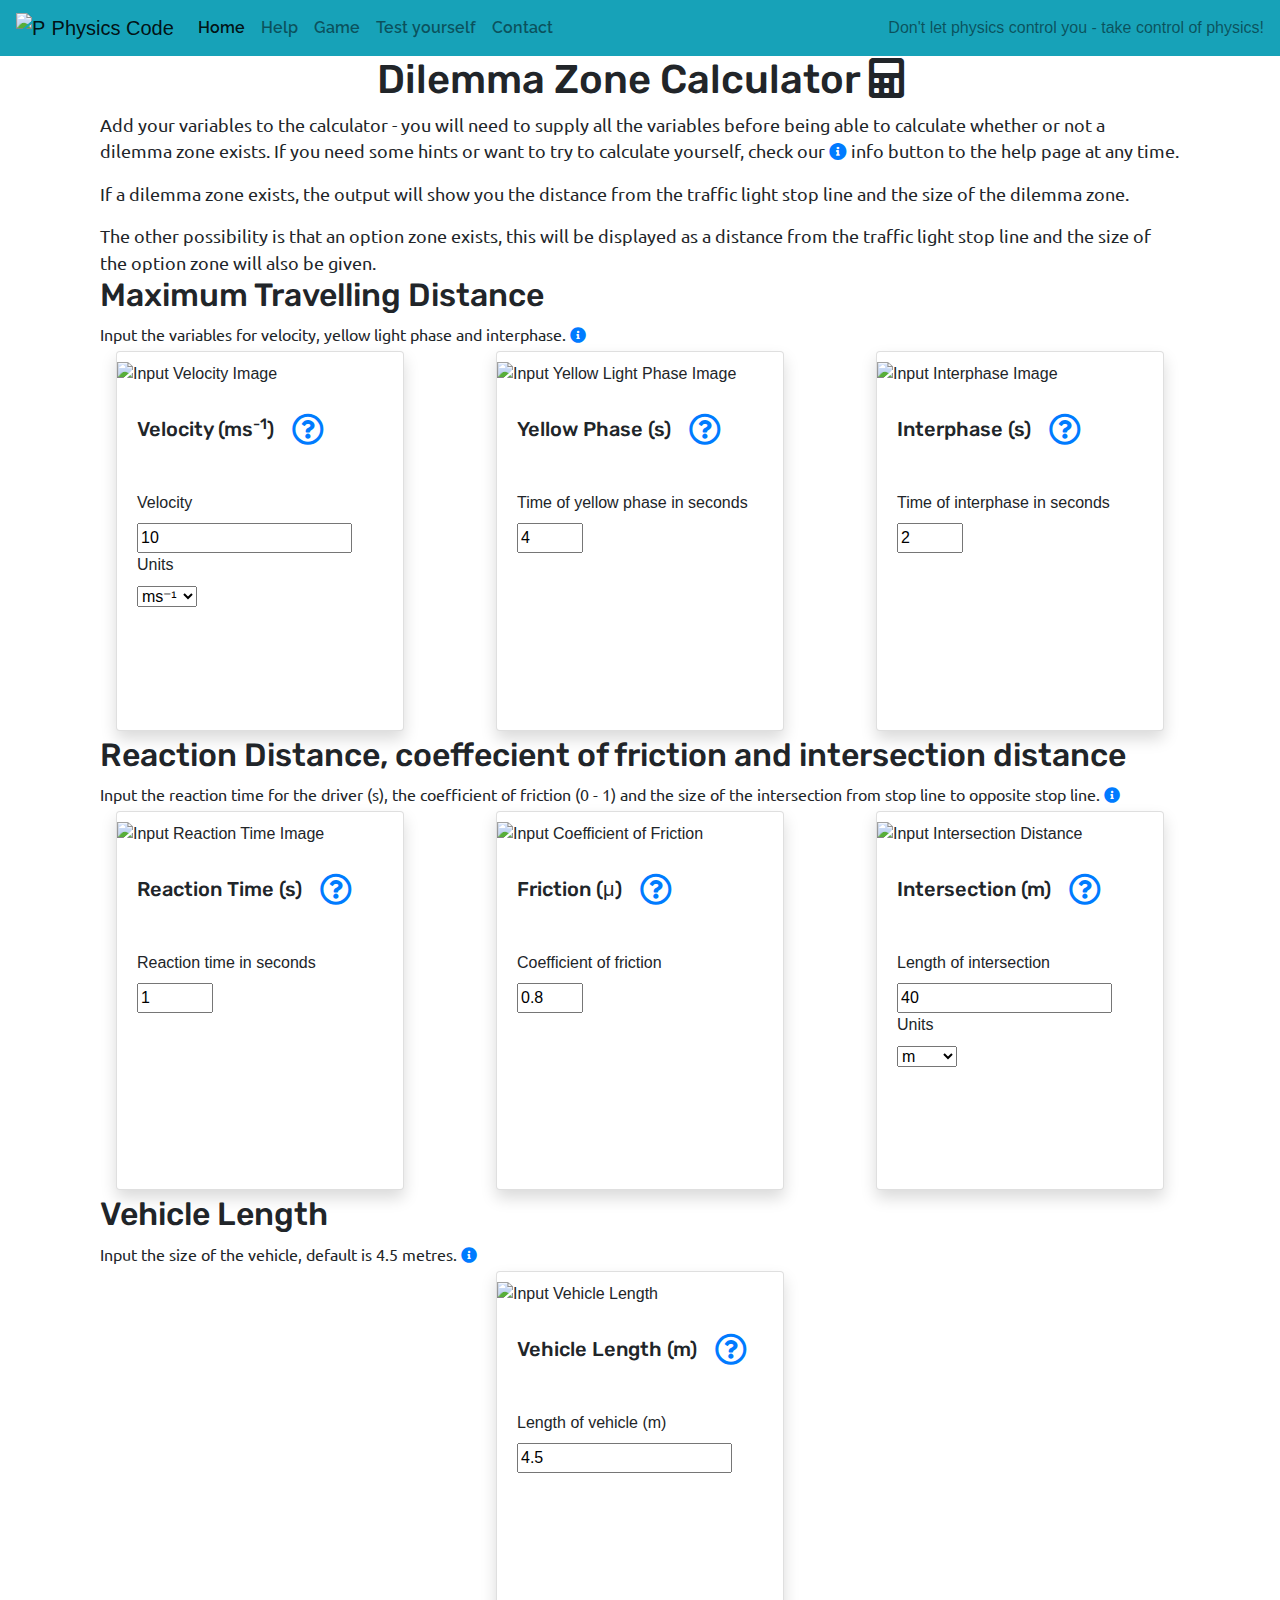
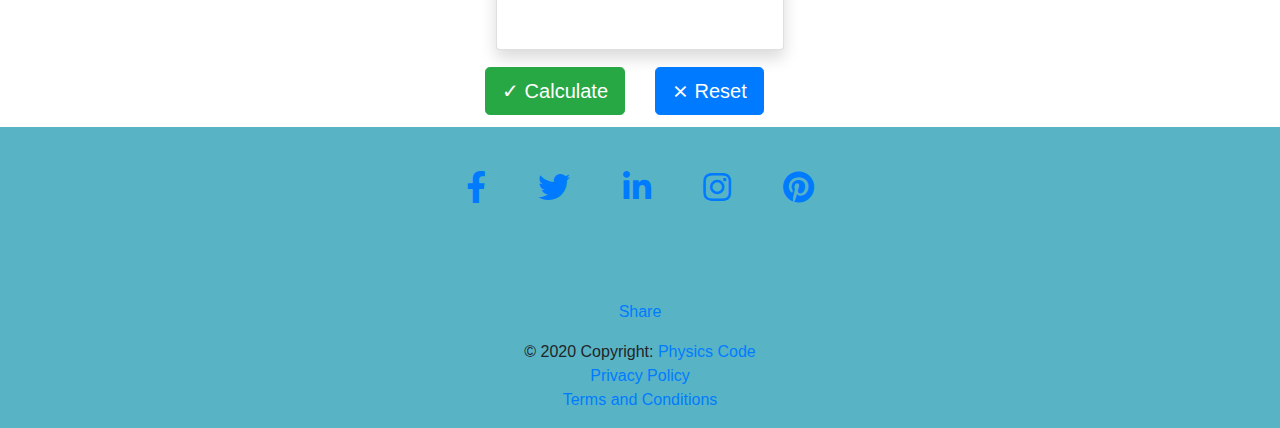
==== index.html @ f2664f68 "Add unicode to buttons that displays on Android devices" ====
<!DOCTYPE html>
<html lang="en">

<head>
  <meta charset="UTF-8">
  <meta name="viewport" content="width=device-width, initial-scale=1.0">
  <!--Bootstrap CDN-->
  <link rel="stylesheet" href="https://stackpath.bootstrapcdn.com/bootstrap/4.5.2/css/bootstrap.min.css" />
  <!--Fontawesome CDN-->
  <link rel="stylesheet" href="https://use.fontawesome.com/releases/v5.14.0/css/all.css" />
  <!--Hover.css CDN-->
  <link rel="stylesheet" href="https://cdnjs.cloudflare.com/ajax/libs/hover.css/2.3.1/css/hover-min.css" />
  <!--Favicon-->
  <link rel="icon" href="favicon.ico" type="image/x-icon" />
  <!--Link to custom style sheet-->
  <link rel="stylesheet" href="assets/css/style.css" type="text/css" />

  <title>Physics Code</title>
<meta property="og:url"           content="https://pauld0051.github.io/physcis-code/index.html" />
<meta property="og:type"          content="website" />
<meta property="og:title"         content="Physics Code" />
<meta property="og:description"   content="A free web resource for Physics students." />
<meta property="og:image"         content="https://pauld0051.github.io/physcis-code/assets/images/logo-main.png" />
</head>

<body>
  <header>
    <!-- Logo and text in Navbar-->
    <nav class="navbar navbar-expand-lg navbar-light bg-info no-gutters">
      <a class="navbar-brand" href="index.html">
        <img src="assets/images/logo-main.png" width="30" height="30" class="d-inline-block align-top" alt="Physics Code Logo" loading="lazy">
        Physics Code
      </a>
      <button 
      class="navbar-toggler" 
      type="button" data-toggle="collapse" 
      data-target="#navbarNav" 
      aria-controls="navbarNav" 
      aria-expanded="false" 
      aria-label="Toggle navigation">
        <span class="navbar-toggler-icon"></span>
      </button>
      <div class="collapse navbar-collapse" id="navbarNav">
        <ul class="navbar-nav mr-auto">
          <li class="nav-item active">
            <a class="nav-link nav-text" href="index.html">Home <span class="sr-only">(current)</span></a>
          </li>
           <li class="nav-item">
            <a class="nav-link nav-text" href="help.html">Help <span class="sr-only">(current)</span></a>
          </li>
          <li class="nav-item">
            <a class="nav-link nav-text" href="game.html">Game</a>
          </li>
           <li class="nav-item">
            <a class="nav-link nav-text" href="test_yourself.html">Test yourself</a>
          </li>
          <li class="nav-item">
            <a class="nav-link nav-text" href="contact.html">Contact</a>
          </li>
        </ul>
        <span class="navbar-text">
          Don't let physics control you - take control of physics!
        </span>
      </div>
    </nav>
  </header>
  <section class="container">
      <div class="row">
      <div class="col-12  title-div">
      <div class="container heading-background heading-padding heading-margin-top">
      <h1>Dilemma Zone Calculator <i class="fas fa-calculator"></i></h1>
      <p class="head-text">Add your variables to the calculator - you will need to supply all the variables before being able to
        calculate whether or not a dilemma zone exists. If you need some hints or want to try to calculate yourself, check our <a href="help.html" target="_blank" class="info-icon"> <i class="fas fa-info-circle"></i></a> info button to the help page at any time.</p>
      <p class="head-text">If a dilemma zone exists, the output will show you the distance from the traffic light stop line and
        the size of the dilemma zone.</p>
      <p class="head-text my-0">The other possibility is that an option zone exists, this will be displayed as a distance from
        the traffic light stop line and the size of the option zone will also be given.</p>
      </div>
      </div>
      </div>
      
    
  </section>
  <!--Cards for variable inputs-->
  <section class="container">

    <form name="dzCalculator" id="dzCalculator" onsubmit="openModal()">
      <div class="row">
        <div class="col-12 title-div">
         <div class="container heading-background heading-padding heading-margin">
         <h2>Maximum Travelling Distance</h2>
          <p class="card-text">
            Input the variables for velocity, yellow light phase and interphase. <a href="help.html" target="_blank"  class="info-icon"> <i class="fas fa-info-circle"></i></a>
          </p>
         </div>
          </div>
        </div>
      <div class="row">
        <!-- Velocity Card-->
        <div class="col-lg-4 content-div">
          <div class="card shadow">
            <img class="card-img-top img-fluid" src="assets/images/card-images/velocity.png" alt="Input Velocity Image">
            <div class="card-body">
              <h5 class="card-title">Velocity (ms<sup>-1</sup>) 
              <a 
              tabindex="0" 
              class="btn btn-link" 
              role="button" 
              data-toggle="popover" 
              data-trigger="focus" 
              title="Initial Velocity (ms<sup>-1</sup>, kmh<sup>-1</sup> or mph)"
              data-content="Enter the initial velocity the vehicle is travelling. Don't forget to check the units!">
                  <i class="far fa-question-circle fa-2x"></i>
                </a></h5>
              <br>
              <label for="initialVelocity">Velocity</label><br>
              <input 
              type="number" 
              name="inputVelocity" 
              onkeypress="return isNumberKey(event)" 
              id="initialVelocity" 
              class="reset_form" 
              value="10" 
              step="0.01" 
              required><br>
              <label for="units">Units</label><br>
              <select name="units" id="units" style="width:60px;">
                <option value="kmh">kmh&#x207b;&sup1;</option>
                <option value="ms" selected>ms&#x207b;&sup1;</option>
                <option value="mph">mph</option>
              </select>
            </div>
          </div>
        </div>

        <!-- Yellow light phase card-->
        <div class="col-lg-4 content-div">
          <div class="card shadow">
            <img class="card-img-top img-fluid" src="assets/images/card-images/yellow.png" alt="Input Yellow Light Phase Image">
            <div class="card-body">
              <h5 class="card-title">Yellow Phase (s) 
              <a 
              tabindex="0" 
              class="btn btn-link" 
              role="button" 
              data-toggle="popover" 
              data-trigger="focus" 
              title="Yellow Light Phase (s)"
              data-content="Enter the total time the traffic light remains yellow. The unit is seconds.">
                  <i class="far fa-question-circle fa-2x"></i>
                </a></h5>
              <br>
              <label for="yellowPhase">Time of yellow phase in seconds</label><br>
              <input 
              type="number" 
              name="inputYellowPhase" 
              onkeypress="return isNumberKey(event)" 
              id="yellowPhase" 
              class="reset_form" 
              value="4" 
              step="0.01" 
              min="1" 
              max="8" 
              required><br>
            </div>
          </div>
        </div>

        <!-- Interphase card-->
        <div class="col-lg-4 content-div">
          <div class="card shadow">
            <img class="card-img-top img-fluid" src="assets/images/card-images/red.png" alt="Input Interphase Image">
            <div class="card-body">
              <h5 class="card-title">Interphase (s) 
              <a 
              tabindex="0" 
              class="btn btn-link" 
              role="button" 
              data-toggle="popover" 
              data-trigger="focus" 
              title="Interphase (s)" 
              data-content="Enter the total time between end of the right of way phase and the start of the right of way for the next phase.
              The unit is seconds.
              Typically this will be 2 to 3 seconds.">
                  <i class="far fa-question-circle fa-2x"></i>
                </a></h5>
              <br>
              <label for="interPhase">Time of interphase in seconds</label><br>
              <input 
              type="number" 
              name="inputInterPhase" 
              onkeypress="return isNumberKey(event)" 
              id="interPhase" 
              class="reset_form" 
              value="2" 
              step="0.01" 
              min="1" 
              max="4" 
              required><br>
            </div>
          </div>
        </div>
      </div>

      <!-- Second Row of Cards-->
      <div class="row">
        <div class="col-12 title-div">
        <div class="container heading-background heading-padding heading-margin">
          <h2>Reaction Distance, coeffecient of friction and intersection distance</h2>
          <p class="card-text">
            Input the reaction time for the driver (s), the coefficient of friction (0 - 1) and the size of the intersection from stop line to opposite stop line. <a href="help.html" target="_blank"  class="info-icon"> <i class="fas fa-info-circle"></i></a>
          </p>
        </div>
        </div>
      </div>
      <div class="row">
        <!-- Reaction Time Card-->
        <div class="col-lg-4 content-div">
          <div class="card shadow">
            <img class="card-img-top img-fluid" src="assets/images/card-images/stopwatch.png" alt="Input Reaction Time Image">
            <div class="card-body">
              <h5 class="card-title">Reaction Time (s) 
             <a 
             tabindex="0" 
             class="btn btn-link" 
             role="button" 
             data-toggle="popover" 
             data-trigger="focus" 
             title="Reaction Time (s)" 
             data-content="Enter the time it takes for a driver to react.
             Reaction times vary with age, distractions, alcohol or drug usage etc.
             The unit is seconds. Try our Reaction Time game <a href='game.html' target='_blank'>here</a> to give an estimate of reaction times.">
            <i class="far fa-question-circle fa-2x"></i>
            </a></h5>
              <br>
              <label for="reactionTime">Reaction time in seconds</label><br>
              <input 
              type="number" 
              name="inputReactionTime" 
              onkeypress="return isNumberKey(event)" 
              id="reactionTime" 
              class="reset_form" 
              value="1" 
              step="0.001" 
              min="0" 
              max="3" 
              required><br>
              </div>
          </div>
        </div>
        <!-- Coefficient of friction Card-->
        <div class="col-lg-4 content-div">
          <div class="card shadow">
            <img class="card-img-top img-fluid" src="assets/images/card-images/friction.png" alt="Input Coefficient of Friction">
            <div class="card-body">
              <h5 class="card-title">Friction (μ) 
              <a 
              tabindex="0" 
              class="btn btn-link" 
              role="button" 
              data-toggle="popover" 
              data-trigger="focus" 
              title="Coefficient of Friction (μ)"
              data-content="Enter the coefficient of friction. This is a number between 0 (the lowest possible) and 1 (total friction) with a maximum of 2 decimal places.">
                  <i class="far fa-question-circle fa-2x"></i>
                </a></h5>
              <br>
              <label for="friction">Coefficient of friction</label><br>
              <input 
              type="number" 
              onkeypress="return isNumberKey(event)" 
              id="friction" 
              class="reset_form" 
              value="0.8" 
              step="0.01" 
              min="0" 
              max="1" 
              required><br>

            </div>
          </div>
        </div>

        <!-- intersection Distance Card-->
        <div class="col-lg-4 content-div">
          <div class="card shadow">
            <img class="card-img-top img-fluid" src="assets/images/card-images/intersection.png" alt="Input Intersection Distance">
            <div class="card-body">
              <h5 class="card-title">Intersection (m) 
              <a 
              tabindex="0" 
              class="btn btn-link" 
              role="button" 
              data-toggle="popover" 
              data-trigger="focus" 
              title="Intersection Distance (m, yd)" 
              data-content="Enter the total distance in metres or yards between the approaching stop line and the stop line on the opposite road.
              Don't forget to select the unit you're using.">
                  <i class="far fa-question-circle fa-2x"></i>
                </a></h5>
              <br>
              <label for="intersectionDistance">Length of intersection</label><br>
              <input 
              type="number" 
              onkeypress="return isNumberKey(event)" 
              id="intersectionDistance" 
              class="reset_form" 
              value="40" 
              step="0.01" 
              required><br>
              <label for="length-units">Units</label><br>
              <select name="units" id="length-units" style="width:60px;">
                <option value="yd">yd</option>
                <option value="m" selected>m</option>
              </select>
            </div>
          </div>
        </div>
      </div>
      <!-- Third Row of Cards (vehicle length only)-->

      <div class="row">
        <div class="col-12 title-div">
        <div class="container heading-background heading-padding heading-margin">
          <h2>Vehicle Length</h2>
          <p class="card-text">
            Input the size of the vehicle, default is 4.5 metres. <a href="help.html" target="_blank"  class="info-icon"> <i class="fas fa-info-circle"></i></a>
          </p>
        </div>
        </div>
      </div>
      <div class="row">
        <div class="col-lg-4 content-div">
        </div>
        <!-- Vehicle Length Card-->
        <div class="col-lg-4 content-div">
          <div class="card shadow">
            <img class="card-img-top img-fluid" src="assets/images/card-images/length.png" alt="Input Vehicle Length">
            <div class="card-body">
              <h5 class="card-title">Vehicle Length (m) 
              <a 
              tabindex="0" 
              class="btn btn-link" 
              role="button" 
              data-toggle="popover" 
              data-trigger="focus" 
              title="Vehicle Length (m)"
              data-content="Enter the total length of the vehicle in metres. The default is the average of 4.5 metres.">
                  <i class="far fa-question-circle fa-2x"></i>
                </a></h5>
              <br>
              <label for="length">Length of vehicle (m)</label><br>
              <input 
              type="number" 
              onkeypress="return isNumberKey(event)" 
              id="length" 
              class="reset_form" 
              value="4.5" 
              step="0.01" 
              required><br>

            </div>
          </div>
        </div>
        <div class="col-lg-4 content-div">
        </div>
      </div>

      <div class="row">
        <div class="col-6 text-right title-div">
          <input 
          type="submit" 
          class="btn btn-success btn-green form--button btn-lg btn--padding btn-rounded" 
          onclick="validateForm();convert();convertDistance();dilemmaZone()" 
          value="&#x2713; Calculate" />
        </div>
        <div class="col-6 text-left title-div">
          <input 
          type="reset" 
          class="btn btn-primary btn-blue form--button btn-lg btn--padding btn-rounded" 
          id="formReset" 
          value="&#x2a2f; Reset" />
        </div>
      </div>
    </form>

    <!-- Modal -->
    <div class="modal fade" id="dilemma_zone_output" tabindex="-1" aria-hidden="true">
      <div class="modal-dialog">
        <div class="modal-content">
          <div class="modal-header">
            <h5 class="modal-title" id="zone_header"></h5><span id="dilemmaZoneIcon" class="icon_hide_dilemmazone dz-icon"><i class="fas fa-exclamation-triangle"></i></span>
            <span id="optionZoneIcon" class="icon_hide_optionzone oz-icon"><i class="far fa-check-square"></i></span>
            <button type="button" class="close" data-dismiss="modal" aria-label="Close">
              <span aria-hidden="true">&times;</span>
            </button>
          </div>
          <div class="modal-body">
            <p>The distance the vehicle travels throughout the yellow and interphase duration : <br>
              <strong><span id="phaseDistance"></span></strong>
            </p>
            <p>The distance the vehicle travels throughout the duration of the reaction time : <br>
              <strong><span id="reactionDistance"></span></strong>
            </p>
            <p>The total distance from the stop-line required for the vehicle coming to a complete halt : <br>
              <strong><span id="stoppingDistance"></span></strong>
            </p>
            <p>The Maximum Distance the vehicle is from stopline : <br>
              <strong><span id="maxDistance"></span></strong>
            </p>
            <p>Numbers that are negative indicate a dilemma zone. Positive numbers indicate an option zone : <br>
              <strong><span id="total"></span></strong>
            </p>
            <p>Zone : <br>
              <strong><span>A </span><span id="zone"></span></strong>
            </p>
            <p>Velocity (ms<sup>-1</sup>) : <br>
              <strong><span id="conversion"></span></strong>
            </p>
            <p>Intersection distance (m) : <br>
              <strong><span id="conversion-dist"></span></strong>
            </p>
          </div>
          <div class="modal-footer">
            <button type="button" class="btn btn-secondary" data-dismiss="modal">Close</button>
          </div>
        </div>
      </div>
    </div>

  </section>

  <!-- Footer -->
  <footer class="page-footer font-small darken-3">

    <!-- Footer Elements -->
    <div class="container">

      <!-- Grid row-->
      <div class="row">

        <!-- Grid column -->
        <div class="col-md-12 py-5">
          <div class="mb-5 text-center">

            <!-- Facebook -->
            <a class="fb-icon" href="https://www.facebook.com" target="_blank">
              <i class="fab fa-facebook-f fa-lg mr-md-5 mr-3 fa-2x"></i>
            </a>
            <!-- Twitter -->
            <a class="tw-icon" href="https://www.twitter.com" target="_blank">
              <i class="fab fa-twitter fa-lg mr-md-5 mr-3 fa-2x"></i>
            </a>
            <!--Linkedin -->
            <a class="li-icon" href="https://www.linkedin.com" target="_blank">
              <i class="fab fa-linkedin-in fa-lg mr-md-5 mr-3 fa-2x"></i>
            </a>
            <!--Instagram-->
            <a class="ins-icon" href="https://www.instagram.com" target="_blank">
              <i class="fab fa-instagram fa-lg mr-md-5 mr-3 fa-2x"></i>
            </a>
            <!--Pinterest-->
            <a class="pin-icon" href="https://www.pinterest.com" target="_blank">
              <i class="fab fa-pinterest fa-lg fa-2x"></i>
            </a>
          </div>
        </div>
        <!-- Grid column -->

      </div>
      <!-- Grid row-->

    </div>
    <!-- Footer Elements -->

    <!-- Copyrightand Facebook Share -->
    <div class="container text-center">
    <div 
        class="fb-share-button" 
        data-href="https://pauld0051.github.io/physcis-code/index.html" 
        data-layout="button" 
        data-size="large">
        <a 
        target="_blank" 
        href="https://www.facebook.com/sharer/sharer.php?u=https%3A%2F%2Fpauld0051.github.io%2Fphyscis-code%2Fgame.html&amp;src=sdkpreparse" 
        class="fb-xfbml-parse-ignore">
        Share</a></div>
    </div>
    <div class="footer-copyright text-center py-3">© 2020 Copyright:
      <a href="index.html">Physics Code</a><br>
      <a href="privacy.html" target="_blank">Privacy Policy</a><br>
      <a href="terms.html" target="_blank">Terms and Conditions</a>
    </div>
    <!-- Copyright -->

  </footer>
  <!-- Footer -->


  <script src="https://code.jquery.com/jquery-3.5.1.slim.min.js"></script>
  <script src="https://cdn.jsdelivr.net/npm/popper.js@1.16.1/dist/umd/popper.min.js"></script>
  <script src="https://stackpath.bootstrapcdn.com/bootstrap/4.5.2/js/bootstrap.min.js"></script>
  <script src="assets/scripts/calculator.js"></script>
  <div id="fb-root"></div>
  <script src="https://connect.facebook.net/en_GB/sdk.js#xfbml=1&version=v8.0&appId=335490644461179&autoLogAppEvents=1" nonce="6zMt4Xa9"></script>
  <script src="assets/scripts/dependencies.js"></script>

</body>

</html>
---- assets/css/style.css ----
@import url('https://fonts.googleapis.com/css2?family=Rubik:wght@300;400;500;700;900&display=swap&family=Raleway:wght@500&display=swap&family=Ubuntu&display=swap');

/* Page styles - universal */

h1 {
    text-align: center;
}

h1, h2, h3, h4, h5, h6 {
    font-family: "Rubik", sans-serif;
  }

p {
    font-family: "Ubuntu", sans-serif;
}

.div1 {
    background-color: #e6d8ad;
}

.div2 {
    background-color: #add8e6;
}

.div3 {
    background-color: #6699cc;
}

/* navbar */
.nav-text {
    font-family: "Raleway", sans-serif;
    font-weight: 600;
}

/* sections */
.head-text {
    font-size: 1.1rem;
}

.btn--padding {
    margin-top: 12px;
    margin-bottom: 12px;
}

/* Images displayed in cards on the home [calculator] page */
.card-img-top {
  max-height: 150px;
  max-width: 100%;
  object-fit: contain;
  margin: auto;
  padding-top: 10px;
}

.card {
  margin: 0 auto;
  float: none;
  margin-top: 5px; 
  margin-bottom: 5px; 
  width: 18rem;
  height: 23.7rem;
}

/* separates the bottom of the card section from the button section */
.card-padding {
    padding-bottom: 15px;
}

.heading-center {
    text-align: center;
}

/* remove spinners from number inputs https://www.codexworld.com/how-to/remove-arrows-spinner-from-number-input-css/ */
input[type=number]::-webkit-inner-spin-button, 
input[type=number]::-webkit-outer-spin-button { 
    -webkit-appearance: none; 
    margin: 0; 
}

input[type=number] {
    -moz-appearance:textfield;
}

/* modal for calculation */
.icon_hide_dilemmazone {
    display: none;
}

.icon_hide_optionzone {
    display: none;
}

/* when icons are displayed in the modal */
.dz-icon {
    color: #FF0000;
    font-size: 22px;
    margin-left: auto;
}

.oz-icon {
    color: #0000ff;
    font-size: 22px;
    margin-left: auto;
}

/* Help Page */
/* Set card heights */
#card-help-velocity, 
#card-help-yellow,
#card-help-red,
#card-help-reaction-time,
#card-help-friction,
#card-help-intersection,
#card-help-length,
#card-help-final {
   height: 96.3%;
}

#card-help-text-velocity, 
#card-help-text-yellow,
#card-help-text-red,
#card-help-text-reaction-time,
#card-help-text-friction,
#card-help-text-intersection,
#card-help-text-length,
#card-help-text-final {
    height: auto;
    width: auto;
}

/* Reaction Time Game */
.icon_hide_greenLight {
    display: none;
}

.icon_hide_redLight {
    display: none;
}

.red_light_icon {
    color: #ee2400;
}

.green_light_icon {
    color: #32CD32;
}

.btn_hide_start {
    display: none;
}

.btn_hide_brakes {
    display: none;
}

.fa-stopwatch {
    color: pink;
}

.reaction_time_text {
    font-size: 1.8rem;
    color: #0000ff;
    text-align: center;
    border: 5px solid #FFFF00;
}

.best_score_text {
    font-size: 1.4rem;
    color: #36454f;
    text-align: center;
}

/* Hide heading text "start" or "brake" */
.ready_to_brake {
    display: none;
}

.remove_start {
    display: none;
}

.fb--button {
    background-color: #3b5998 !important;
    color: #fff !important;
}

/* Test Yourself Page */
#map_one,
#map_two,
#map_three,
#map_four, 
#map_five {
     height: 400px;  
     width: 100%;  
}

#card-map-1,
#card-map-2,
#card-map-3,
#card-map-4,
#card-map-5 {
    height: 90px;
    width: auto;
}

#card-map-large-1,
#card-map-large-2,
#card-map-large-3,
#card-map-large-4,
#card-map-large-5 {
    height: auto;
    width: auto;
}

/* -- REMOVE THIS CODE --*/
/* Instructions Page */
.icon-center {
    text-align: center;
    padding-top: 3rem;
}

.help-images {
    padding: 3%;
    margin-left: auto;
    margin-right: auto;
    display: block;
    border: 5px solid #17a2b8;
}
/* -- REMOVE FROM ABOVE THIS LINE -- */


/* footer */
/* footer background color */
.page-footer {
    background-color: #58B4C4;
}

/* icons fb = Facebook, tw = Twitter, li = LinkedIn, ins = Instagram, pin = Pintrest */

[class$="-icon"]:hover {
    text-decoration: none;
}
 
.fb-icon,
.tw-icon,
.li-icon,
.ins-icon,
.pin-icon,
.info-icon,
.map-icon {
    outline: none;  
}
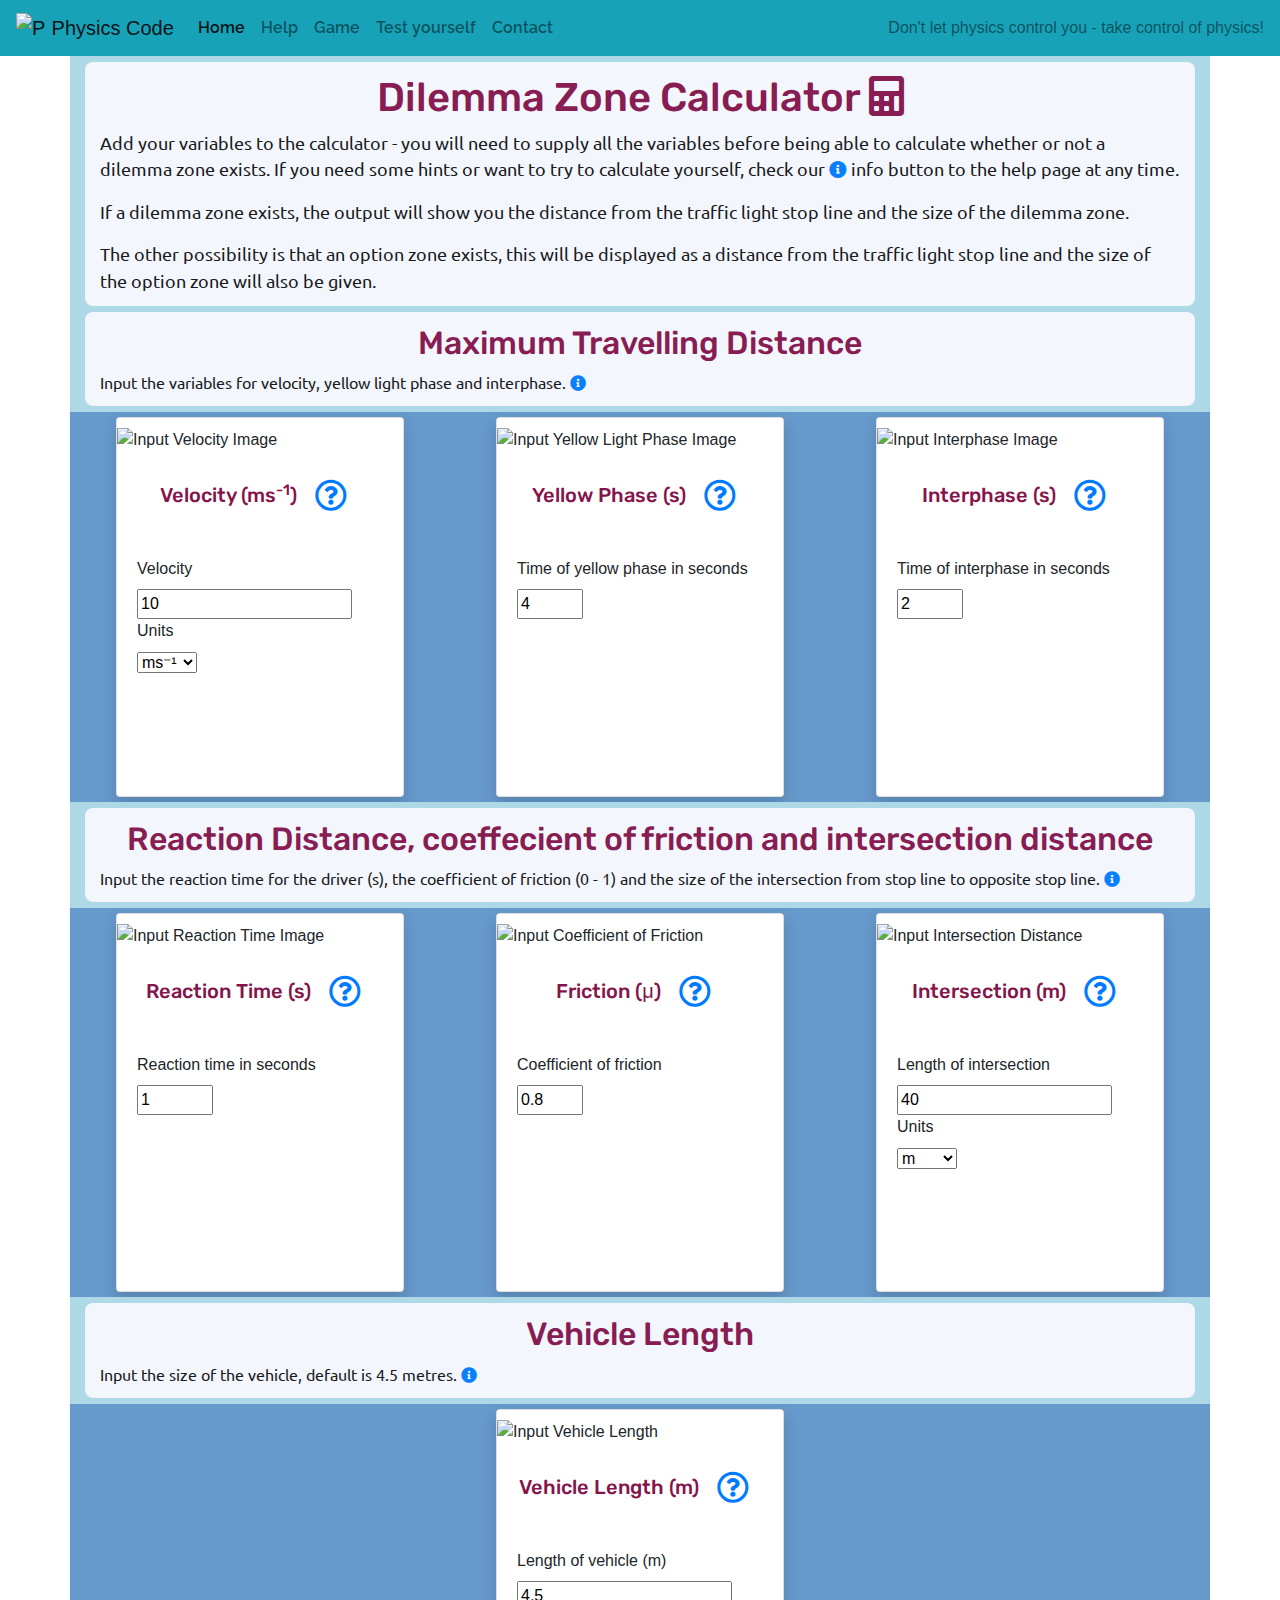
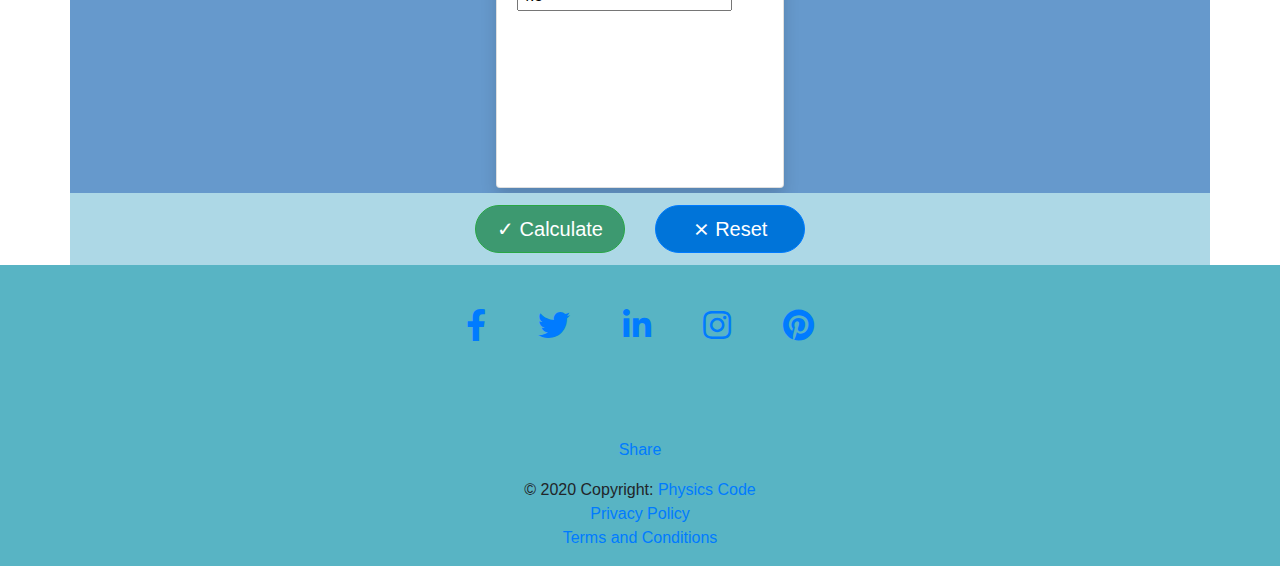
==== commit ecc0a8e7: "Add checkboxes and input number value for user to answer zone type in test_yourself.html" ====
--- a/index.html
+++ b/index.html
@@ -8,19 +8,16 @@
   <link rel="stylesheet" href="https://stackpath.bootstrapcdn.com/bootstrap/4.5.2/css/bootstrap.min.css" />
   <!--Fontawesome CDN-->
   <link rel="stylesheet" href="https://use.fontawesome.com/releases/v5.14.0/css/all.css" />
-  <!--Hover.css CDN-->
-  <link rel="stylesheet" href="https://cdnjs.cloudflare.com/ajax/libs/hover.css/2.3.1/css/hover-min.css" />
   <!--Favicon-->
   <link rel="icon" href="favicon.ico" type="image/x-icon" />
   <!--Link to custom style sheet-->
   <link rel="stylesheet" href="assets/css/style.css" type="text/css" />
-
-  <title>Physics Code</title>
-<meta property="og:url"           content="https://pauld0051.github.io/physcis-code/index.html" />
-<meta property="og:type"          content="website" />
-<meta property="og:title"         content="Physics Code" />
-<meta property="og:description"   content="A free web resource for Physics students." />
-<meta property="og:image"         content="https://pauld0051.github.io/physcis-code/assets/images/logo-main.png" />
+  <title>Physics Code - Home</title>
+  <meta property="og:url" content="https://pauld0051.github.io/physcis-code/index.html" />
+  <meta property="og:type" content="website" />
+  <meta property="og:title" content="Physics Code" />
+  <meta property="og:description" content="A free web resource for Physics students." />
+  <meta property="og:image" content="https://pauld0051.github.io/physcis-code/assets/images/logo-main.png" />
 </head>
 
 <body>
@@ -31,13 +28,7 @@
         <img src="assets/images/logo-main.png" width="30" height="30" class="d-inline-block align-top" alt="Physics Code Logo" loading="lazy">
         Physics Code
       </a>
-      <button 
-      class="navbar-toggler" 
-      type="button" data-toggle="collapse" 
-      data-target="#navbarNav" 
-      aria-controls="navbarNav" 
-      aria-expanded="false" 
-      aria-label="Toggle navigation">
+      <button class="navbar-toggler" type="button" data-toggle="collapse" data-target="#navbarNav" aria-controls="navbarNav" aria-expanded="false" aria-label="Toggle navigation">
         <span class="navbar-toggler-icon"></span>
       </button>
       <div class="collapse navbar-collapse" id="navbarNav">
@@ -45,13 +36,13 @@
           <li class="nav-item active">
             <a class="nav-link nav-text" href="index.html">Home <span class="sr-only">(current)</span></a>
           </li>
-           <li class="nav-item">
+          <li class="nav-item">
             <a class="nav-link nav-text" href="help.html">Help <span class="sr-only">(current)</span></a>
           </li>
           <li class="nav-item">
             <a class="nav-link nav-text" href="game.html">Game</a>
           </li>
-           <li class="nav-item">
+          <li class="nav-item">
             <a class="nav-link nav-text" href="test_yourself.html">Test yourself</a>
           </li>
           <li class="nav-item">
@@ -65,21 +56,22 @@
     </nav>
   </header>
   <section class="container">
-      <div class="row">
+    <div class="row">
       <div class="col-12  title-div">
-      <div class="container heading-background heading-padding heading-margin-top">
-      <h1>Dilemma Zone Calculator <i class="fas fa-calculator"></i></h1>
-      <p class="head-text">Add your variables to the calculator - you will need to supply all the variables before being able to
-        calculate whether or not a dilemma zone exists. If you need some hints or want to try to calculate yourself, check our <a href="help.html" target="_blank" class="info-icon"> <i class="fas fa-info-circle"></i></a> info button to the help page at any time.</p>
-      <p class="head-text">If a dilemma zone exists, the output will show you the distance from the traffic light stop line and
-        the size of the dilemma zone.</p>
-      <p class="head-text my-0">The other possibility is that an option zone exists, this will be displayed as a distance from
-        the traffic light stop line and the size of the option zone will also be given.</p>
-      </div>
-      </div>
-      </div>
-      
-    
+        <div class="container heading-background heading-padding heading-margin-top">
+          <h1>Dilemma Zone Calculator <i class="fas fa-calculator"></i></h1>
+          <p class="head-text">Add your variables to the calculator - you will need to supply all the variables before being able to
+            calculate whether or not a dilemma zone exists. If you need some hints or want to try to calculate yourself, check our <a href="help.html" target="_blank" class="info-icon"> <i class="fas fa-info-circle"></i></a> info button to the help
+            page at any time.</p>
+          <p class="head-text">If a dilemma zone exists, the output will show you the distance from the traffic light stop line and
+            the size of the dilemma zone.</p>
+          <p class="head-text my-0">The other possibility is that an option zone exists, this will be displayed as a distance from
+            the traffic light stop line and the size of the option zone will also be given.</p>
+        </div>
+      </div>
+    </div>
+
+
   </section>
   <!--Cards for variable inputs-->
   <section class="container">
@@ -87,42 +79,28 @@
     <form name="dzCalculator" id="dzCalculator" onsubmit="openModal()">
       <div class="row">
         <div class="col-12 title-div">
-         <div class="container heading-background heading-padding heading-margin">
-         <h2>Maximum Travelling Distance</h2>
-          <p class="card-text">
-            Input the variables for velocity, yellow light phase and interphase. <a href="help.html" target="_blank"  class="info-icon"> <i class="fas fa-info-circle"></i></a>
-          </p>
-         </div>
-          </div>
-        </div>
+          <div class="container heading-background heading-padding heading-margin">
+            <h2>Maximum Travelling Distance</h2>
+            <p class="card-text">
+              Input the variables for velocity, yellow light phase and interphase. <a href="help.html" target="_blank" class="info-icon"> <i class="fas fa-info-circle"></i></a>
+            </p>
+          </div>
+        </div>
+      </div>
       <div class="row">
         <!-- Velocity Card-->
         <div class="col-lg-4 content-div">
           <div class="card shadow">
             <img class="card-img-top img-fluid" src="assets/images/card-images/velocity.png" alt="Input Velocity Image">
             <div class="card-body">
-              <h5 class="card-title">Velocity (ms<sup>-1</sup>) 
-              <a 
-              tabindex="0" 
-              class="btn btn-link" 
-              role="button" 
-              data-toggle="popover" 
-              data-trigger="focus" 
-              title="Initial Velocity (ms<sup>-1</sup>, kmh<sup>-1</sup> or mph)"
-              data-content="Enter the initial velocity the vehicle is travelling. Don't forget to check the units!">
+              <h5 class="card-title">Velocity (ms<sup>-1</sup>)
+                <a tabindex="0" class="btn btn-link" role="button" data-toggle="popover" data-trigger="focus" title="Initial Velocity (ms<sup>-1</sup>, kmh<sup>-1</sup> or mph)"
+                  data-content="Enter the initial velocity the vehicle is travelling. Don't forget to check the units!">
                   <i class="far fa-question-circle fa-2x"></i>
                 </a></h5>
               <br>
               <label for="initialVelocity">Velocity</label><br>
-              <input 
-              type="number" 
-              name="inputVelocity" 
-              onkeypress="return isNumberKey(event)" 
-              id="initialVelocity" 
-              class="reset_form" 
-              value="10" 
-              step="0.01" 
-              required><br>
+              <input type="number" name="inputVelocity" onkeypress="return isNumberKey(event)" id="initialVelocity" class="reset_form" value="10" step="0.01" required><br>
               <label for="units">Units</label><br>
               <select name="units" id="units" style="width:60px;">
                 <option value="kmh">kmh&#x207b;&sup1;</option>
@@ -138,30 +116,13 @@
           <div class="card shadow">
             <img class="card-img-top img-fluid" src="assets/images/card-images/yellow.png" alt="Input Yellow Light Phase Image">
             <div class="card-body">
-              <h5 class="card-title">Yellow Phase (s) 
-              <a 
-              tabindex="0" 
-              class="btn btn-link" 
-              role="button" 
-              data-toggle="popover" 
-              data-trigger="focus" 
-              title="Yellow Light Phase (s)"
-              data-content="Enter the total time the traffic light remains yellow. The unit is seconds.">
+              <h5 class="card-title">Yellow Phase (s)
+                <a tabindex="0" class="btn btn-link" role="button" data-toggle="popover" data-trigger="focus" title="Yellow Light Phase (s)" data-content="Enter the total time the traffic light remains yellow. The unit is seconds.">
                   <i class="far fa-question-circle fa-2x"></i>
                 </a></h5>
               <br>
               <label for="yellowPhase">Time of yellow phase in seconds</label><br>
-              <input 
-              type="number" 
-              name="inputYellowPhase" 
-              onkeypress="return isNumberKey(event)" 
-              id="yellowPhase" 
-              class="reset_form" 
-              value="4" 
-              step="0.01" 
-              min="1" 
-              max="8" 
-              required><br>
+              <input type="number" name="inputYellowPhase" onkeypress="return isNumberKey(event)" id="yellowPhase" class="reset_form" value="4" step="0.01" min="1" max="8" required><br>
             </div>
           </div>
         </div>
@@ -171,32 +132,15 @@
           <div class="card shadow">
             <img class="card-img-top img-fluid" src="assets/images/card-images/red.png" alt="Input Interphase Image">
             <div class="card-body">
-              <h5 class="card-title">Interphase (s) 
-              <a 
-              tabindex="0" 
-              class="btn btn-link" 
-              role="button" 
-              data-toggle="popover" 
-              data-trigger="focus" 
-              title="Interphase (s)" 
-              data-content="Enter the total time between end of the right of way phase and the start of the right of way for the next phase.
+              <h5 class="card-title">Interphase (s)
+                <a tabindex="0" class="btn btn-link" role="button" data-toggle="popover" data-trigger="focus" title="Interphase (s)" data-content="Enter the total time between end of the right of way phase and the start of the right of way for the next phase.
               The unit is seconds.
               Typically this will be 2 to 3 seconds.">
                   <i class="far fa-question-circle fa-2x"></i>
                 </a></h5>
               <br>
               <label for="interPhase">Time of interphase in seconds</label><br>
-              <input 
-              type="number" 
-              name="inputInterPhase" 
-              onkeypress="return isNumberKey(event)" 
-              id="interPhase" 
-              class="reset_form" 
-              value="2" 
-              step="0.01" 
-              min="1" 
-              max="4" 
-              required><br>
+              <input type="number" name="inputInterPhase" onkeypress="return isNumberKey(event)" id="interPhase" class="reset_form" value="2" step="0.01" min="1" max="4" required><br>
             </div>
           </div>
         </div>
@@ -205,12 +149,13 @@
       <!-- Second Row of Cards-->
       <div class="row">
         <div class="col-12 title-div">
-        <div class="container heading-background heading-padding heading-margin">
-          <h2>Reaction Distance, coeffecient of friction and intersection distance</h2>
-          <p class="card-text">
-            Input the reaction time for the driver (s), the coefficient of friction (0 - 1) and the size of the intersection from stop line to opposite stop line. <a href="help.html" target="_blank"  class="info-icon"> <i class="fas fa-info-circle"></i></a>
-          </p>
-        </div>
+          <div class="container heading-background heading-padding heading-margin">
+            <h2>Reaction Distance, coeffecient of friction and intersection distance</h2>
+            <p class="card-text">
+              Input the reaction time for the driver (s), the coefficient of friction (0 - 1) and the size of the intersection from stop line to opposite stop line. <a href="help.html" target="_blank" class="info-icon"> <i
+                  class="fas fa-info-circle"></i></a>
+            </p>
+          </div>
         </div>
       </div>
       <div class="row">
@@ -219,33 +164,16 @@
           <div class="card shadow">
             <img class="card-img-top img-fluid" src="assets/images/card-images/stopwatch.png" alt="Input Reaction Time Image">
             <div class="card-body">
-              <h5 class="card-title">Reaction Time (s) 
-             <a 
-             tabindex="0" 
-             class="btn btn-link" 
-             role="button" 
-             data-toggle="popover" 
-             data-trigger="focus" 
-             title="Reaction Time (s)" 
-             data-content="Enter the time it takes for a driver to react.
+              <h5 class="card-title">Reaction Time (s)
+                <a tabindex="0" class="btn btn-link" role="button" data-toggle="popover" data-trigger="focus" title="Reaction Time (s)" data-content="Enter the time it takes for a driver to react.
              Reaction times vary with age, distractions, alcohol or drug usage etc.
              The unit is seconds. Try our Reaction Time game <a href='game.html' target='_blank'>here</a> to give an estimate of reaction times.">
-            <i class="far fa-question-circle fa-2x"></i>
-            </a></h5>
+                  <i class="far fa-question-circle fa-2x"></i>
+                </a></h5>
               <br>
               <label for="reactionTime">Reaction time in seconds</label><br>
-              <input 
-              type="number" 
-              name="inputReactionTime" 
-              onkeypress="return isNumberKey(event)" 
-              id="reactionTime" 
-              class="reset_form" 
-              value="1" 
-              step="0.001" 
-              min="0" 
-              max="3" 
-              required><br>
-              </div>
+              <input type="number" name="inputReactionTime" onkeypress="return isNumberKey(event)" id="reactionTime" class="reset_form" value="1" step="0.001" min="0" max="3" required><br>
+            </div>
           </div>
         </div>
         <!-- Coefficient of friction Card-->
@@ -253,29 +181,14 @@
           <div class="card shadow">
             <img class="card-img-top img-fluid" src="assets/images/card-images/friction.png" alt="Input Coefficient of Friction">
             <div class="card-body">
-              <h5 class="card-title">Friction (μ) 
-              <a 
-              tabindex="0" 
-              class="btn btn-link" 
-              role="button" 
-              data-toggle="popover" 
-              data-trigger="focus" 
-              title="Coefficient of Friction (μ)"
-              data-content="Enter the coefficient of friction. This is a number between 0 (the lowest possible) and 1 (total friction) with a maximum of 2 decimal places.">
+              <h5 class="card-title">Friction (μ)
+                <a tabindex="0" class="btn btn-link" role="button" data-toggle="popover" data-trigger="focus" title="Coefficient of Friction (μ)"
+                  data-content="Enter the coefficient of friction. This is a number between 0 (the lowest possible) and 1 (total friction) with a maximum of 2 decimal places.">
                   <i class="far fa-question-circle fa-2x"></i>
                 </a></h5>
               <br>
               <label for="friction">Coefficient of friction</label><br>
-              <input 
-              type="number" 
-              onkeypress="return isNumberKey(event)" 
-              id="friction" 
-              class="reset_form" 
-              value="0.8" 
-              step="0.01" 
-              min="0" 
-              max="1" 
-              required><br>
+              <input type="number" onkeypress="return isNumberKey(event)" id="friction" class="reset_form" value="0.8" step="0.01" min="0" max="1" required><br>
 
             </div>
           </div>
@@ -286,28 +199,14 @@
           <div class="card shadow">
             <img class="card-img-top img-fluid" src="assets/images/card-images/intersection.png" alt="Input Intersection Distance">
             <div class="card-body">
-              <h5 class="card-title">Intersection (m) 
-              <a 
-              tabindex="0" 
-              class="btn btn-link" 
-              role="button" 
-              data-toggle="popover" 
-              data-trigger="focus" 
-              title="Intersection Distance (m, yd)" 
-              data-content="Enter the total distance in metres or yards between the approaching stop line and the stop line on the opposite road.
+              <h5 class="card-title">Intersection (m)
+                <a tabindex="0" class="btn btn-link" role="button" data-toggle="popover" data-trigger="focus" title="Intersection Distance (m, yd)" data-content="Enter the total distance in metres or yards between the approaching stop line and the stop line on the opposite road.
               Don't forget to select the unit you're using.">
                   <i class="far fa-question-circle fa-2x"></i>
                 </a></h5>
               <br>
               <label for="intersectionDistance">Length of intersection</label><br>
-              <input 
-              type="number" 
-              onkeypress="return isNumberKey(event)" 
-              id="intersectionDistance" 
-              class="reset_form" 
-              value="40" 
-              step="0.01" 
-              required><br>
+              <input type="number" onkeypress="return isNumberKey(event)" id="intersectionDistance" class="reset_form" value="40" step="0.01" required><br>
               <label for="length-units">Units</label><br>
               <select name="units" id="length-units" style="width:60px;">
                 <option value="yd">yd</option>
@@ -321,12 +220,12 @@
 
       <div class="row">
         <div class="col-12 title-div">
-        <div class="container heading-background heading-padding heading-margin">
-          <h2>Vehicle Length</h2>
-          <p class="card-text">
-            Input the size of the vehicle, default is 4.5 metres. <a href="help.html" target="_blank"  class="info-icon"> <i class="fas fa-info-circle"></i></a>
-          </p>
-        </div>
+          <div class="container heading-background heading-padding heading-margin">
+            <h2>Vehicle Length</h2>
+            <p class="card-text">
+              Input the size of the vehicle, default is 4.5 metres. <a href="help.html" target="_blank" class="info-icon"> <i class="fas fa-info-circle"></i></a>
+            </p>
+          </div>
         </div>
       </div>
       <div class="row">
@@ -337,27 +236,13 @@
           <div class="card shadow">
             <img class="card-img-top img-fluid" src="assets/images/card-images/length.png" alt="Input Vehicle Length">
             <div class="card-body">
-              <h5 class="card-title">Vehicle Length (m) 
-              <a 
-              tabindex="0" 
-              class="btn btn-link" 
-              role="button" 
-              data-toggle="popover" 
-              data-trigger="focus" 
-              title="Vehicle Length (m)"
-              data-content="Enter the total length of the vehicle in metres. The default is the average of 4.5 metres.">
+              <h5 class="card-title">Vehicle Length (m)
+                <a tabindex="0" class="btn btn-link" role="button" data-toggle="popover" data-trigger="focus" title="Vehicle Length (m)" data-content="Enter the total length of the vehicle in metres. The default is the average of 4.5 metres.">
                   <i class="far fa-question-circle fa-2x"></i>
                 </a></h5>
               <br>
               <label for="length">Length of vehicle (m)</label><br>
-              <input 
-              type="number" 
-              onkeypress="return isNumberKey(event)" 
-              id="length" 
-              class="reset_form" 
-              value="4.5" 
-              step="0.01" 
-              required><br>
+              <input type="number" onkeypress="return isNumberKey(event)" id="length" class="reset_form" value="4.5" step="0.01" required><br>
 
             </div>
           </div>
@@ -368,18 +253,10 @@
 
       <div class="row">
         <div class="col-6 text-right title-div">
-          <input 
-          type="submit" 
-          class="btn btn-success btn-green form--button btn-lg btn--padding btn-rounded" 
-          onclick="validateForm();convert();convertDistance();dilemmaZone()" 
-          value="&#x2713; Calculate" />
+          <input type="submit" class="btn btn-success btn-green form--button btn-lg btn--padding btn-rounded" onclick="validateForm();convert();convertDistance();dilemmaZone()" value="&#x2713; Calculate" />
         </div>
         <div class="col-6 text-left title-div">
-          <input 
-          type="reset" 
-          class="btn btn-primary btn-blue form--button btn-lg btn--padding btn-rounded" 
-          id="formReset" 
-          value="&#x2a2f; Reset" />
+          <input type="reset" class="btn btn-primary btn-blue form--button btn-lg btn--padding btn-rounded" id="formReset" value="&#x2a2f; Reset" />
         </div>
       </div>
     </form>
@@ -475,17 +352,10 @@
 
     <!-- Copyrightand Facebook Share -->
     <div class="container text-center">
-    <div 
-        class="fb-share-button" 
-        data-href="https://pauld0051.github.io/physcis-code/index.html" 
-        data-layout="button" 
-        data-size="large">
-        <a 
-        target="_blank" 
-        href="https://www.facebook.com/sharer/sharer.php?u=https%3A%2F%2Fpauld0051.github.io%2Fphyscis-code%2Fgame.html&amp;src=sdkpreparse" 
-        class="fb-xfbml-parse-ignore">
-        Share</a></div>
-    </div>
+      <div class="fb-share-button" data-href="https://pauld0051.github.io/physics-code/index.html" data-layout="button" data-size="large">
+        <a target="_blank" href="https://www.facebook.com/sharer/sharer.php?u=https%3A%2F%2Fpauld0051.github.io%2Fphysics-code%2Findex.html&amp;src=sdkpreparse" class="fb-xfbml-parse-ignore">Share</a></div>
+    </div>
+
     <div class="footer-copyright text-center py-3">© 2020 Copyright:
       <a href="index.html">Physics Code</a><br>
       <a href="privacy.html" target="_blank">Privacy Policy</a><br>
@@ -502,7 +372,7 @@
   <script src="https://stackpath.bootstrapcdn.com/bootstrap/4.5.2/js/bootstrap.min.js"></script>
   <script src="assets/scripts/calculator.js"></script>
   <div id="fb-root"></div>
-  <script src="https://connect.facebook.net/en_GB/sdk.js#xfbml=1&version=v8.0&appId=335490644461179&autoLogAppEvents=1" nonce="6zMt4Xa9"></script>
+  <script src="https://connect.facebook.net/en_GB/sdk.js#xfbml=1&version=v8.0&appId=335490644461179&autoLogAppEvents=1" nonce="jH6xsmAN"></script>
   <script src="assets/scripts/dependencies.js"></script>
 
 </body>
--- a/assets/css/style.css
+++ b/assets/css/style.css
@@ -1,45 +1,94 @@
 @import url('https://fonts.googleapis.com/css2?family=Rubik:wght@300;400;500;700;900&display=swap&family=Raleway:wght@500&display=swap&family=Ubuntu&display=swap');
 
 /* Page styles - universal */
-
-h1 {
-    text-align: center;
-}
-
-h1, h2, h3, h4, h5, h6 {
-    font-family: "Rubik", sans-serif;
-  }
+h1,
+h2,
+h3,
+h4,
+h5,
+h6 {
+  font-family: "Rubik", sans-serif;
+  color: #85144b;
+  text-align: center;
+}
+
+.heading-background {
+  background-color: #f8f8ff;
+  opacity: 0.95;
+  border-radius: 8px;
+}
+
+.heading-padding {
+  padding-top: 12px;
+  padding-bottom: 12px;
+}
+
+.heading-margin {
+  margin-top: 6px;
+  margin-bottom: 6px;
+}
+
+.heading-margin-top {
+  margin-top: 6px;
+}
 
 p {
-    font-family: "Ubuntu", sans-serif;
-}
-
-.div1 {
-    background-color: #e6d8ad;
-}
-
-.div2 {
-    background-color: #add8e6;
-}
-
-.div3 {
-    background-color: #6699cc;
+  font-family: "Ubuntu", sans-serif;
+  color: #111111;
+}
+
+.title-div {
+  background-color: #add8e6;
+}
+
+.content-div {
+  background-color: #6699cc;
+}
+
+/* rounded button edges and colors */
+.btn-rounded {
+  border-radius: 25px;
+}
+
+.btn-green {
+  background-color: #3d9970;
+}
+
+.btn-lgt-blue {
+  background-color: #0074d9;
+  color: #fff;
+  margin-bottom: -10px;
+}
+
+.btn-lgt-red {
+  background-color: #ff6347;
+  color: #fff;
+  margin-bottom: -10px;
+}
+
+.form--button {
+  width: 150px;
+  height: auto;
 }
 
 /* navbar */
 .nav-text {
-    font-family: "Raleway", sans-serif;
-    font-weight: 600;
+  font-family: "Raleway", sans-serif;
+  font-weight: 600;
 }
 
 /* sections */
 .head-text {
-    font-size: 1.1rem;
+  font-size: 1.1rem;
 }
 
 .btn--padding {
-    margin-top: 12px;
-    margin-bottom: 12px;
+  margin-top: 12px;
+  margin-bottom: 12px;
+}
+
+.underline {
+  text-decoration: underline;
 }
 
 /* Images displayed in cards on the home [calculator] page */
@@ -54,57 +103,62 @@
 .card {
   margin: 0 auto;
   float: none;
-  margin-top: 5px; 
-  margin-bottom: 5px; 
+  margin-top: 5px;
+  margin-bottom: 5px;
   width: 18rem;
   height: 23.7rem;
 }
 
+.card--extra-wide {
+  width: 90%;
+  height: 90%;
+}
+
 /* separates the bottom of the card section from the button section */
 .card-padding {
-    padding-bottom: 15px;
+  padding-bottom: 15px;
 }
 
 .heading-center {
-    text-align: center;
+  text-align: center;
 }
 
 /* remove spinners from number inputs https://www.codexworld.com/how-to/remove-arrows-spinner-from-number-input-css/ */
-input[type=number]::-webkit-inner-spin-button, 
-input[type=number]::-webkit-outer-spin-button { 
-    -webkit-appearance: none; 
-    margin: 0; 
+input[type=number]::-webkit-inner-spin-button,
+input[type=number]::-webkit-outer-spin-button {
+  -webkit-appearance: none;
+  margin: 0;
 }
 
 input[type=number] {
-    -moz-appearance:textfield;
+  -moz-appearance: textfield;
 }
 
 /* modal for calculation */
 .icon_hide_dilemmazone {
-    display: none;
+  display: none;
 }
 
 .icon_hide_optionzone {
-    display: none;
-}
-
-/* when icons are displayed in the modal */
+  display: none;
+}
+
+/* when icons are displayed in the modal dz = dilemma zone and oz = option zone */
 .dz-icon {
-    color: #FF0000;
-    font-size: 22px;
-    margin-left: auto;
+  color: #ff0000;
+  font-size: 22px;
+  margin-left: auto;
 }
 
 .oz-icon {
-    color: #0000ff;
-    font-size: 22px;
-    margin-left: auto;
+  color: #0000ff;
+  font-size: 22px;
+  margin-left: auto;
 }
 
 /* Help Page */
 /* Set card heights */
-#card-help-velocity, 
+#card-help-velocity,
 #card-help-yellow,
 #card-help-red,
 #card-help-reaction-time,
@@ -112,10 +166,10 @@
 #card-help-intersection,
 #card-help-length,
 #card-help-final {
-   height: 96.3%;
-}
-
-#card-help-text-velocity, 
+  height: 96.3%;
+}
+
+#card-help-text-velocity,
 #card-help-text-yellow,
 #card-help-text-red,
 #card-help-text-reaction-time,
@@ -123,74 +177,74 @@
 #card-help-text-intersection,
 #card-help-text-length,
 #card-help-text-final {
-    height: auto;
-    width: auto;
+  height: auto;
+  width: auto;
 }
 
 /* Reaction Time Game */
 .icon_hide_greenLight {
-    display: none;
+  display: none;
 }
 
 .icon_hide_redLight {
-    display: none;
+  display: none;
 }
 
 .red_light_icon {
-    color: #ee2400;
+  color: #ee2400;
 }
 
 .green_light_icon {
-    color: #32CD32;
+  color: #32cd32;
 }
 
 .btn_hide_start {
-    display: none;
+  display: none;
 }
 
 .btn_hide_brakes {
-    display: none;
+  display: none;
 }
 
 .fa-stopwatch {
-    color: pink;
+  color: pink;
 }
 
 .reaction_time_text {
-    font-size: 1.8rem;
-    color: #0000ff;
-    text-align: center;
-    border: 5px solid #FFFF00;
+  font-size: 1.8rem;
+  color: #0000ff;
+  text-align: center;
+  border: 5px solid #ffff00;
 }
 
 .best_score_text {
-    font-size: 1.4rem;
-    color: #36454f;
-    text-align: center;
+  font-size: 1.4rem;
+  color: #36454f;
+  text-align: center;
 }
 
 /* Hide heading text "start" or "brake" */
 .ready_to_brake {
-    display: none;
+  display: none;
 }
 
 .remove_start {
-    display: none;
+  display: none;
 }
 
 .fb--button {
-    background-color: #3b5998 !important;
-    color: #fff !important;
+  background-color: #3b5998 !important;
+  color: #fff !important;
 }
 
 /* Test Yourself Page */
 #map_one,
 #map_two,
 #map_three,
-#map_four, 
+#map_four,
 #map_five {
-     height: 400px;  
-     width: 100%;  
+  height: 400px;
+  width: 100%;
 }
 
 #card-map-1,
@@ -198,8 +252,8 @@
 #card-map-3,
 #card-map-4,
 #card-map-5 {
-    height: 90px;
-    width: auto;
+  height: 616px;
+  width: auto;
 }
 
 #card-map-large-1,
@@ -207,39 +261,45 @@
 #card-map-large-3,
 #card-map-large-4,
 #card-map-large-5 {
-    height: auto;
-    width: auto;
-}
-
-/* -- REMOVE THIS CODE --*/
-/* Instructions Page */
+  height: auto;
+  width: auto;
+}
+
+.fa2x {
+    font-size: 1.1rem;
+}
+
 .icon-center {
-    text-align: center;
-    padding-top: 3rem;
-}
-
-.help-images {
-    padding: 3%;
-    margin-left: auto;
-    margin-right: auto;
-    display: block;
-    border: 5px solid #17a2b8;
-}
-/* -- REMOVE FROM ABOVE THIS LINE -- */
-
+  text-align: center;
+  padding-top: 3rem;
+}
+
+/* location of the desktop, android and apple help buttons */
+.background-ul {
+  background-color: #f8f8ff;
+  border: none;
+}
+
+.help--button {
+  width: 150px;
+  height: auto;
+}
+
+.btn-blue {
+  background-color: #0074d9;
+}
 
 /* footer */
 /* footer background color */
 .page-footer {
-    background-color: #58B4C4;
+  background-color: #58b4c4;
 }
 
 /* icons fb = Facebook, tw = Twitter, li = LinkedIn, ins = Instagram, pin = Pintrest */
-
 [class$="-icon"]:hover {
-    text-decoration: none;
-}
- 
+  text-decoration: none;
+}
+
 .fb-icon,
 .tw-icon,
 .li-icon,
@@ -247,8 +307,20 @@
 .pin-icon,
 .info-icon,
 .map-icon {
-    outline: none;  
-}
-
-
-
+  outline: none;
+}
+
+/* 404 page */
+.hazard-sign {
+  height: 240px;
+  width: auto;
+}
+
+.align-center {
+  text-align: center;
+}
+
+/* $spacer amount */
+.mt-7 {
+  margin-top: 7rem !important;
+}
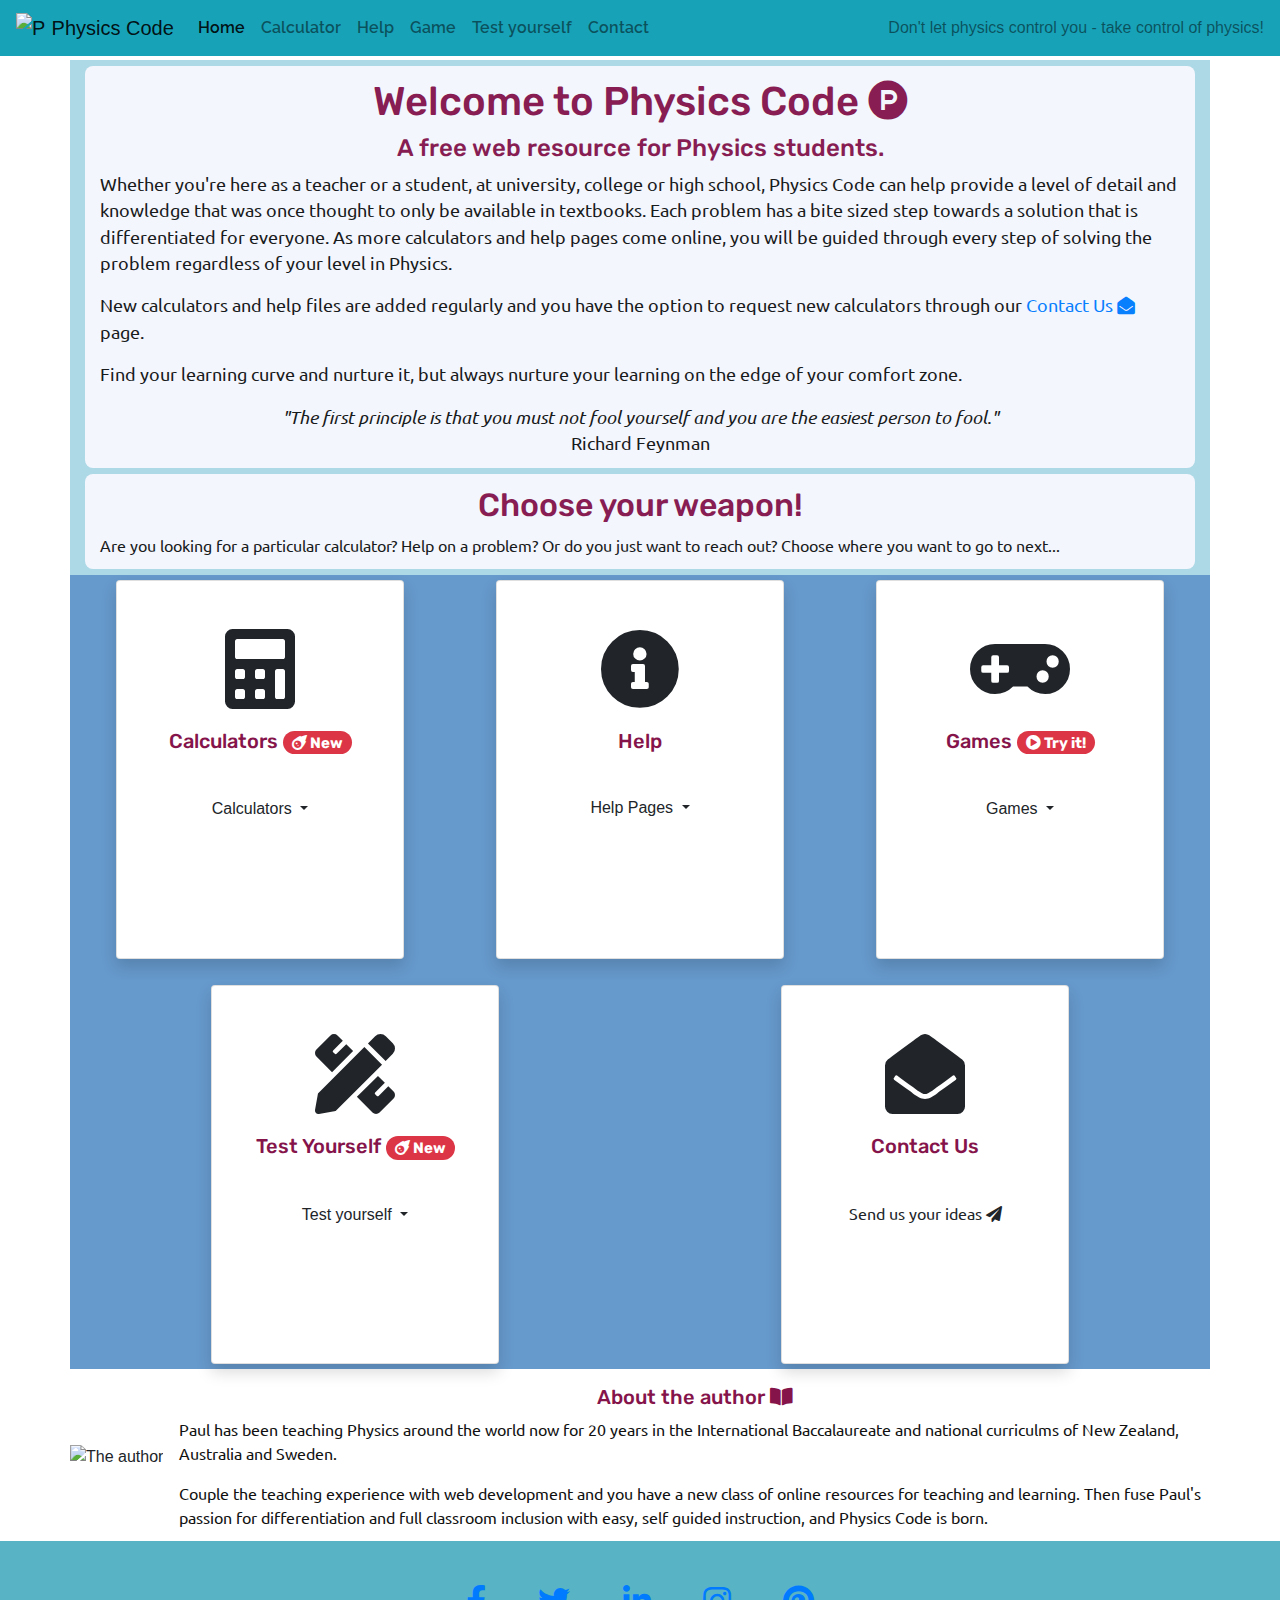
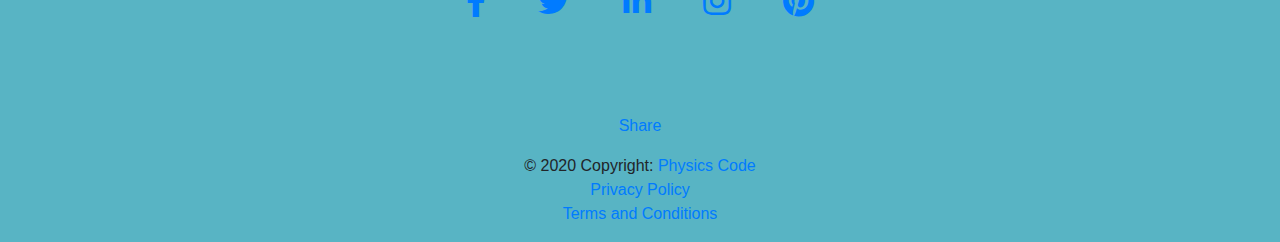
==== commit d54a7c96: "Fix final equation in mathjax on help.html to fit on one line per equation on large decives" ====
--- a/index.html
+++ b/index.html
@@ -13,17 +13,17 @@
   <!--Link to custom style sheet-->
   <link rel="stylesheet" href="assets/css/style.css" type="text/css" />
   <title>Physics Code - Home</title>
-  <meta property="og:url" content="https://pauld0051.github.io/physcis-code/index.html" />
+  <meta property="og:url" content="https://pauld0051.github.io/physics-code/index.html" />
   <meta property="og:type" content="website" />
   <meta property="og:title" content="Physics Code" />
   <meta property="og:description" content="A free web resource for Physics students." />
-  <meta property="og:image" content="https://pauld0051.github.io/physcis-code/assets/images/logo-main.png" />
+  <meta property="og:image" content="https://pauld0051.github.io/physics-code/assets/images/logo-main.png" />
 </head>
 
 <body>
   <header>
     <!-- Logo and text in Navbar-->
-    <nav class="navbar navbar-expand-lg navbar-light bg-info no-gutters">
+    <nav class="navbar navbar-expand-lg navbar-light navbar-custom bg-info no-gutters">
       <a class="navbar-brand" href="index.html">
         <img src="assets/images/logo-main.png" width="30" height="30" class="d-inline-block align-top" alt="Physics Code Logo" loading="lazy">
         Physics Code
@@ -37,7 +37,10 @@
             <a class="nav-link nav-text" href="index.html">Home <span class="sr-only">(current)</span></a>
           </li>
           <li class="nav-item">
-            <a class="nav-link nav-text" href="help.html">Help <span class="sr-only">(current)</span></a>
+            <a class="nav-link nav-text" href="calculator.html">Calculator</a>
+          </li>
+          <li class="nav-item">
+            <a class="nav-link nav-text" href="help.html">Help</a>
           </li>
           <li class="nav-item">
             <a class="nav-link nav-text" href="game.html">Game</a>
@@ -49,264 +52,170 @@
             <a class="nav-link nav-text" href="contact.html">Contact</a>
           </li>
         </ul>
-        <span class="navbar-text">
+        <span class="navbar-text rightside-navigation-text">
           Don't let physics control you - take control of physics!
         </span>
       </div>
     </nav>
   </header>
+  <div class="mb-1"></div>
   <section class="container">
     <div class="row">
-      <div class="col-12  title-div">
+      <div class="col-12 title-div">
         <div class="container heading-background heading-padding heading-margin-top">
-          <h1>Dilemma Zone Calculator <i class="fas fa-calculator"></i></h1>
-          <p class="head-text">Add your variables to the calculator - you will need to supply all the variables before being able to
-            calculate whether or not a dilemma zone exists. If you need some hints or want to try to calculate yourself, check our <a href="help.html" target="_blank" class="info-icon"> <i class="fas fa-info-circle"></i></a> info button to the help
-            page at any time.</p>
-          <p class="head-text">If a dilemma zone exists, the output will show you the distance from the traffic light stop line and
-            the size of the dilemma zone.</p>
-          <p class="head-text my-0">The other possibility is that an option zone exists, this will be displayed as a distance from
-            the traffic light stop line and the size of the option zone will also be given.</p>
-        </div>
-      </div>
-    </div>
-
-
-  </section>
-  <!--Cards for variable inputs-->
+          <h1>Welcome to Physics Code <i class="fab fa-product-hunt"></i></h1>
+          <h4>A free web resource for Physics students.</h4>
+          <p class="head-text">Whether you're here as a teacher or a student, at university, college or high school, Physics Code can help provide
+            a level of detail and knowledge that was once thought to only be available in textbooks. Each problem has a bite sized step towards a solution
+            that is differentiated for everyone. As more calculators and help pages come online, you will be guided through every step of solving the problem
+            regardless of your level in Physics.</p>
+          <p class="head-text">New calculators and help files are added regularly and you have the option to request new calculators through
+            our <a href="contact.html" target="_blank" class="info-icon">Contact Us <i class="fas fa-envelope-open"></i></a> page.</p>
+          <p class="head-text">Find your learning curve and nurture it, but always nurture your learning on the edge of your comfort zone.</p>
+          <p class="head-text my-0 text-center"><em>"The first principle is that you must not fool yourself and you are the easiest person to fool."</em></p>
+          <p class="head-text my-0 text-center">Richard Feynman</p>
+        </div>
+      </div>
+    </div>
+
+  </section>
+
   <section class="container">
-
-    <form name="dzCalculator" id="dzCalculator" onsubmit="openModal()">
-      <div class="row">
-        <div class="col-12 title-div">
-          <div class="container heading-background heading-padding heading-margin">
-            <h2>Maximum Travelling Distance</h2>
-            <p class="card-text">
-              Input the variables for velocity, yellow light phase and interphase. <a href="help.html" target="_blank" class="info-icon"> <i class="fas fa-info-circle"></i></a>
-            </p>
-          </div>
-        </div>
-      </div>
-      <div class="row">
-        <!-- Velocity Card-->
-        <div class="col-lg-4 content-div">
-          <div class="card shadow">
-            <img class="card-img-top img-fluid" src="assets/images/card-images/velocity.png" alt="Input Velocity Image">
-            <div class="card-body">
-              <h5 class="card-title">Velocity (ms<sup>-1</sup>)
-                <a tabindex="0" class="btn btn-link" role="button" data-toggle="popover" data-trigger="focus" title="Initial Velocity (ms<sup>-1</sup>, kmh<sup>-1</sup> or mph)"
-                  data-content="Enter the initial velocity the vehicle is travelling. Don't forget to check the units!">
-                  <i class="far fa-question-circle fa-2x"></i>
-                </a></h5>
-              <br>
-              <label for="initialVelocity">Velocity</label><br>
-              <input type="number" name="inputVelocity" onkeypress="return isNumberKey(event)" id="initialVelocity" class="reset_form" value="10" step="0.01" required><br>
-              <label for="units">Units</label><br>
-              <select name="units" id="units" style="width:60px;">
-                <option value="kmh">kmh&#x207b;&sup1;</option>
-                <option value="ms" selected>ms&#x207b;&sup1;</option>
-                <option value="mph">mph</option>
-              </select>
-            </div>
-          </div>
-        </div>
-
-        <!-- Yellow light phase card-->
-        <div class="col-lg-4 content-div">
-          <div class="card shadow">
-            <img class="card-img-top img-fluid" src="assets/images/card-images/yellow.png" alt="Input Yellow Light Phase Image">
-            <div class="card-body">
-              <h5 class="card-title">Yellow Phase (s)
-                <a tabindex="0" class="btn btn-link" role="button" data-toggle="popover" data-trigger="focus" title="Yellow Light Phase (s)" data-content="Enter the total time the traffic light remains yellow. The unit is seconds.">
-                  <i class="far fa-question-circle fa-2x"></i>
-                </a></h5>
-              <br>
-              <label for="yellowPhase">Time of yellow phase in seconds</label><br>
-              <input type="number" name="inputYellowPhase" onkeypress="return isNumberKey(event)" id="yellowPhase" class="reset_form" value="4" step="0.01" min="1" max="8" required><br>
-            </div>
-          </div>
-        </div>
-
-        <!-- Interphase card-->
-        <div class="col-lg-4 content-div">
-          <div class="card shadow">
-            <img class="card-img-top img-fluid" src="assets/images/card-images/red.png" alt="Input Interphase Image">
-            <div class="card-body">
-              <h5 class="card-title">Interphase (s)
-                <a tabindex="0" class="btn btn-link" role="button" data-toggle="popover" data-trigger="focus" title="Interphase (s)" data-content="Enter the total time between end of the right of way phase and the start of the right of way for the next phase.
-              The unit is seconds.
-              Typically this will be 2 to 3 seconds.">
-                  <i class="far fa-question-circle fa-2x"></i>
-                </a></h5>
-              <br>
-              <label for="interPhase">Time of interphase in seconds</label><br>
-              <input type="number" name="inputInterPhase" onkeypress="return isNumberKey(event)" id="interPhase" class="reset_form" value="2" step="0.01" min="1" max="4" required><br>
-            </div>
-          </div>
-        </div>
-      </div>
-
-      <!-- Second Row of Cards-->
-      <div class="row">
-        <div class="col-12 title-div">
-          <div class="container heading-background heading-padding heading-margin">
-            <h2>Reaction Distance, coeffecient of friction and intersection distance</h2>
-            <p class="card-text">
-              Input the reaction time for the driver (s), the coefficient of friction (0 - 1) and the size of the intersection from stop line to opposite stop line. <a href="help.html" target="_blank" class="info-icon"> <i
-                  class="fas fa-info-circle"></i></a>
-            </p>
-          </div>
-        </div>
-      </div>
-      <div class="row">
-        <!-- Reaction Time Card-->
-        <div class="col-lg-4 content-div">
-          <div class="card shadow">
-            <img class="card-img-top img-fluid" src="assets/images/card-images/stopwatch.png" alt="Input Reaction Time Image">
-            <div class="card-body">
-              <h5 class="card-title">Reaction Time (s)
-                <a tabindex="0" class="btn btn-link" role="button" data-toggle="popover" data-trigger="focus" title="Reaction Time (s)" data-content="Enter the time it takes for a driver to react.
-             Reaction times vary with age, distractions, alcohol or drug usage etc.
-             The unit is seconds. Try our Reaction Time game <a href='game.html' target='_blank'>here</a> to give an estimate of reaction times.">
-                  <i class="far fa-question-circle fa-2x"></i>
-                </a></h5>
-              <br>
-              <label for="reactionTime">Reaction time in seconds</label><br>
-              <input type="number" name="inputReactionTime" onkeypress="return isNumberKey(event)" id="reactionTime" class="reset_form" value="1" step="0.001" min="0" max="3" required><br>
-            </div>
-          </div>
-        </div>
-        <!-- Coefficient of friction Card-->
-        <div class="col-lg-4 content-div">
-          <div class="card shadow">
-            <img class="card-img-top img-fluid" src="assets/images/card-images/friction.png" alt="Input Coefficient of Friction">
-            <div class="card-body">
-              <h5 class="card-title">Friction (μ)
-                <a tabindex="0" class="btn btn-link" role="button" data-toggle="popover" data-trigger="focus" title="Coefficient of Friction (μ)"
-                  data-content="Enter the coefficient of friction. This is a number between 0 (the lowest possible) and 1 (total friction) with a maximum of 2 decimal places.">
-                  <i class="far fa-question-circle fa-2x"></i>
-                </a></h5>
-              <br>
-              <label for="friction">Coefficient of friction</label><br>
-              <input type="number" onkeypress="return isNumberKey(event)" id="friction" class="reset_form" value="0.8" step="0.01" min="0" max="1" required><br>
-
-            </div>
-          </div>
-        </div>
-
-        <!-- intersection Distance Card-->
-        <div class="col-lg-4 content-div">
-          <div class="card shadow">
-            <img class="card-img-top img-fluid" src="assets/images/card-images/intersection.png" alt="Input Intersection Distance">
-            <div class="card-body">
-              <h5 class="card-title">Intersection (m)
-                <a tabindex="0" class="btn btn-link" role="button" data-toggle="popover" data-trigger="focus" title="Intersection Distance (m, yd)" data-content="Enter the total distance in metres or yards between the approaching stop line and the stop line on the opposite road.
-              Don't forget to select the unit you're using.">
-                  <i class="far fa-question-circle fa-2x"></i>
-                </a></h5>
-              <br>
-              <label for="intersectionDistance">Length of intersection</label><br>
-              <input type="number" onkeypress="return isNumberKey(event)" id="intersectionDistance" class="reset_form" value="40" step="0.01" required><br>
-              <label for="length-units">Units</label><br>
-              <select name="units" id="length-units" style="width:60px;">
-                <option value="yd">yd</option>
-                <option value="m" selected>m</option>
-              </select>
-            </div>
-          </div>
-        </div>
-      </div>
-      <!-- Third Row of Cards (vehicle length only)-->
-
-      <div class="row">
-        <div class="col-12 title-div">
-          <div class="container heading-background heading-padding heading-margin">
-            <h2>Vehicle Length</h2>
-            <p class="card-text">
-              Input the size of the vehicle, default is 4.5 metres. <a href="help.html" target="_blank" class="info-icon"> <i class="fas fa-info-circle"></i></a>
-            </p>
-          </div>
-        </div>
-      </div>
-      <div class="row">
-        <div class="col-lg-4 content-div">
-        </div>
-        <!-- Vehicle Length Card-->
-        <div class="col-lg-4 content-div">
-          <div class="card shadow">
-            <img class="card-img-top img-fluid" src="assets/images/card-images/length.png" alt="Input Vehicle Length">
-            <div class="card-body">
-              <h5 class="card-title">Vehicle Length (m)
-                <a tabindex="0" class="btn btn-link" role="button" data-toggle="popover" data-trigger="focus" title="Vehicle Length (m)" data-content="Enter the total length of the vehicle in metres. The default is the average of 4.5 metres.">
-                  <i class="far fa-question-circle fa-2x"></i>
-                </a></h5>
-              <br>
-              <label for="length">Length of vehicle (m)</label><br>
-              <input type="number" onkeypress="return isNumberKey(event)" id="length" class="reset_form" value="4.5" step="0.01" required><br>
-
-            </div>
-          </div>
-        </div>
-        <div class="col-lg-4 content-div">
-        </div>
-      </div>
-
-      <div class="row">
-        <div class="col-6 text-right title-div">
-          <input type="submit" class="btn btn-success btn-green form--button btn-lg btn--padding btn-rounded" onclick="validateForm();convert();convertDistance();dilemmaZone()" value="&#x2713; Calculate" />
-        </div>
-        <div class="col-6 text-left title-div">
-          <input type="reset" class="btn btn-primary btn-blue form--button btn-lg btn--padding btn-rounded" id="formReset" value="&#x2a2f; Reset" />
-        </div>
-      </div>
-    </form>
-
-    <!-- Modal -->
-    <div class="modal fade" id="dilemma_zone_output" tabindex="-1" aria-hidden="true">
-      <div class="modal-dialog">
-        <div class="modal-content">
-          <div class="modal-header">
-            <h5 class="modal-title" id="zone_header"></h5><span id="dilemmaZoneIcon" class="icon_hide_dilemmazone dz-icon"><i class="fas fa-exclamation-triangle"></i></span>
-            <span id="optionZoneIcon" class="icon_hide_optionzone oz-icon"><i class="far fa-check-square"></i></span>
-            <button type="button" class="close" data-dismiss="modal" aria-label="Close">
-              <span aria-hidden="true">&times;</span>
-            </button>
-          </div>
-          <div class="modal-body">
-            <p>The distance the vehicle travels throughout the yellow and interphase duration : <br>
-              <strong><span id="phaseDistance"></span></strong>
-            </p>
-            <p>The distance the vehicle travels throughout the duration of the reaction time : <br>
-              <strong><span id="reactionDistance"></span></strong>
-            </p>
-            <p>The total distance from the stop-line required for the vehicle coming to a complete halt : <br>
-              <strong><span id="stoppingDistance"></span></strong>
-            </p>
-            <p>The Maximum Distance the vehicle is from stopline : <br>
-              <strong><span id="maxDistance"></span></strong>
-            </p>
-            <p>Numbers that are negative indicate a dilemma zone. Positive numbers indicate an option zone : <br>
-              <strong><span id="total"></span></strong>
-            </p>
-            <p>Zone : <br>
-              <strong><span>A </span><span id="zone"></span></strong>
-            </p>
-            <p>Velocity (ms<sup>-1</sup>) : <br>
-              <strong><span id="conversion"></span></strong>
-            </p>
-            <p>Intersection distance (m) : <br>
-              <strong><span id="conversion-dist"></span></strong>
-            </p>
-          </div>
-          <div class="modal-footer">
-            <button type="button" class="btn btn-secondary" data-dismiss="modal">Close</button>
-          </div>
-        </div>
-      </div>
-    </div>
-
-  </section>
-
+    <div class="row">
+      <div class="col-12 title-div">
+        <div class="container heading-background heading-padding heading-margin">
+          <h2>Choose your weapon!</h2>
+          <p class="card-text">
+            Are you looking for a particular calculator? Help on a problem? Or do you just want to reach out? Choose where you want to go to next...
+          </p>
+        </div>
+      </div>
+    </div>
+  </section>
+
+  <section class="container">
+
+    <div class="row">
+      <!-- Row One Calculators, Help and Games -->
+      <div class="col-lg-4 content-div">
+        <div class="card shadow text-center">
+          <i class="fas fa-calculator fa-5x icon-center"></i>
+          <div class="card-body">
+            <h5 class="card-title">Calculators <span class="badge badge-pill badge-danger"><i class="fas fa-meteor"></i> New</span></h5>
+            <br>
+            <div class="dropdown show">
+              <a class="btn dropdown--color dropdown-toggle" role="button" data-toggle="dropdown" aria-haspopup="true" aria-expanded="false">
+                Calculators
+              </a>
+              <div class="dropdown-menu">
+                <a class="dropdown-item" href="calculator.html">Dilemma Zone Calculator</a>
+                <a class="dropdown-item">More coming soon</a>
+              </div>
+            </div>
+          </div>
+        </div>
+      </div>
+      <div class="col-lg-4 content-div">
+        <div class="card shadow text-center">
+          <i class="fas fa-info-circle fa-5x icon-center"></i>
+          <div class="card-body">
+            <h5 class="card-title">Help</h5>
+            <br>
+            <div class="dropdown show">
+              <a class="btn dropdown--color dropdown-toggle" role="button" data-toggle="dropdown" aria-haspopup="true" aria-expanded="false">
+                Help Pages
+              </a>
+              <div class="dropdown-menu">
+                <a class="dropdown-item" href="help.html">Dilemma Zone Help</a>
+                <a class="dropdown-item">More coming soon</a>
+              </div>
+            </div>
+          </div>
+        </div>
+      </div>
+
+      <div class="col-lg-4 content-div">
+        <div class="card shadow text-center">
+          <i class="fas fa-gamepad fa-5x icon-center"></i>
+          <div class="card-body">
+            <h5 class="card-title">Games <span class="badge badge-pill badge-danger"><i class="fas fa-play-circle"></i> Try it!</span></h5>
+            <br>
+            <div class="dropdown show">
+              <a class="btn dropdown--color dropdown-toggle" role="button" data-toggle="dropdown" aria-haspopup="true" aria-expanded="false">
+                Games
+              </a>
+              <div class="dropdown-menu">
+                <a class="dropdown-item" href="game.html">Reaction Time Game</a>
+                <a class="dropdown-item">More coming soon</a>
+              </div>
+            </div>
+          </div>
+        </div>
+      </div>
+    </div>
+
+    <div class="row pb-3 content-div"></div>
+
+    <div class="row">
+
+      <!-- Row two Test Yourself and Contact Us -->
+      <div class="col-lg-6 content-div">
+        <div class="card shadow text-center">
+          <i class="fas fa-pencil-ruler fa-5x icon-center"></i>
+          <div class="card-body">
+            <h5 class="card-title">Test Yourself <span class="badge badge-pill badge-danger"><i class="fas fa-meteor"></i> New</span></h5>
+            <br>
+            <div class="dropdown show">
+              <a class="btn dropdown--color dropdown-toggle" role="button" data-toggle="dropdown" aria-haspopup="true" aria-expanded="false">
+                Test yourself
+              </a>
+              <div class="dropdown-menu">
+                <a class="dropdown-item" href="test_yourself.html">Dilemma Zone Tests</a>
+                <a class="dropdown-item">More coming soon</a>
+              </div>
+            </div>
+          </div>
+        </div>
+      </div>
+
+      <div class="col-lg-6 content-div">
+        <div class="card shadow text-center">
+          <i class="fas fa-envelope-open fa-5x icon-center"></i>
+          <div class="card-body">
+            <h5 class="card-title">Contact Us</h5>
+            <br>
+            <a href="contact.html">
+              <p class="btn dropdown--color">Send us your ideas <i class="fas fa-paper-plane"></i></p>
+            </a>
+          </div>
+        </div>
+      </div>
+    </div>
+  </section>
+
+  <!-- About the author -->
+  <section>
+<div class="container">
+<div class="row pb-3"></div>
+<div class="row pb-2">
+<div class="media">
+<!-- Author image appears on the left on medium and large devices -->
+  <img class="align-self-center author-img mr-3 img-fluid d-sm-none d-md-block" src="assets/images/author-questions.png" alt="The author">
+  <div class="media-body">
+    <h5 class="mt-0">About the author <i class="fas fa-book-open"></i></h5>
+    <!-- Author image appears under header on small devices -->
+    <img class="mx-auto author-img mr-3 img-fluid d-none d-sm-block d-md-none" src="assets/images/author-questions.png" alt="The author">
+    <p>Paul has been teaching Physics around the world now for 20 years in the International Baccalaureate and national curriculms of New Zealand, Australia and Sweden.</p>
+    <p class="mb-0">Couple the teaching experience with web development and you have a new class of online resources for teaching and learning. Then fuse Paul's 
+    passion for differentiation and full classroom inclusion with easy, self guided instruction, and Physics Code is born.</p>
+  </div>
+</div>
+</div>
+</div>
+
+  </section>
+
+  <div class="mb-1"></div>
   <!-- Footer -->
   <footer class="page-footer font-small darken-3">
 
@@ -366,11 +275,9 @@
   </footer>
   <!-- Footer -->
 
-
   <script src="https://code.jquery.com/jquery-3.5.1.slim.min.js"></script>
   <script src="https://cdn.jsdelivr.net/npm/popper.js@1.16.1/dist/umd/popper.min.js"></script>
   <script src="https://stackpath.bootstrapcdn.com/bootstrap/4.5.2/js/bootstrap.min.js"></script>
-  <script src="assets/scripts/calculator.js"></script>
   <div id="fb-root"></div>
   <script src="https://connect.facebook.net/en_GB/sdk.js#xfbml=1&version=v8.0&appId=335490644461179&autoLogAppEvents=1" nonce="jH6xsmAN"></script>
   <script src="assets/scripts/dependencies.js"></script>
--- a/assets/css/style.css
+++ b/assets/css/style.css
@@ -238,6 +238,12 @@
 }
 
 /* Test Yourself Page */
+/* table header */
+.thead--blue {
+    background-color: #6699cc;
+    color: #000;
+}
+
 #map_one,
 #map_two,
 #map_three,
@@ -252,7 +258,7 @@
 #card-map-3,
 #card-map-4,
 #card-map-5 {
-  height: 616px;
+  height: 96.475%;
   width: auto;
 }
 
@@ -261,7 +267,7 @@
 #card-map-large-3,
 #card-map-large-4,
 #card-map-large-5 {
-  height: auto;
+  height: 96.5%;
   width: auto;
 }
 
@@ -324,3 +330,7 @@
 .mt-7 {
   margin-top: 7rem !important;
 }
+
+.mb--1 {
+  margin-bottom: -0.7rem;
+}
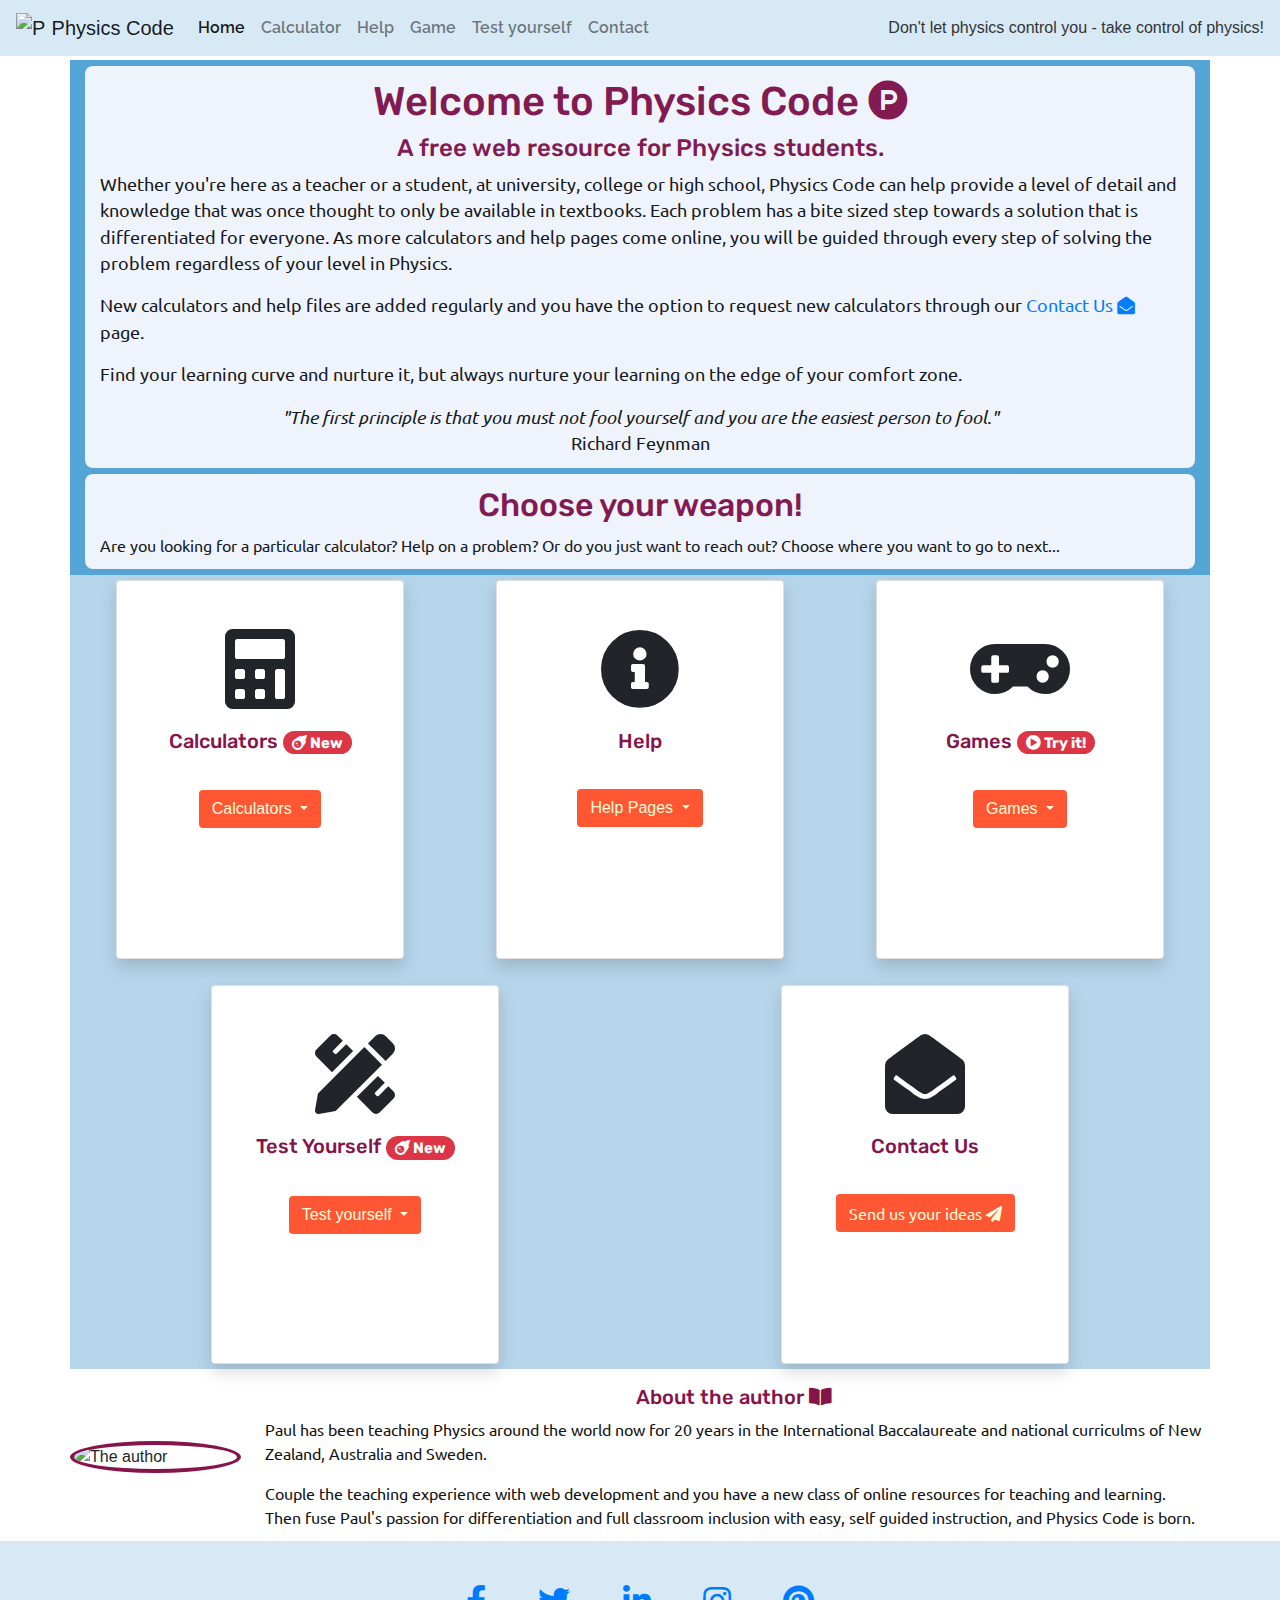
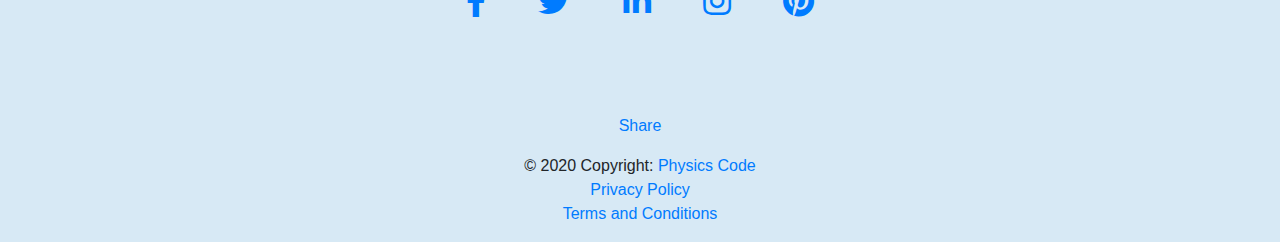
==== commit 396d23f8: "FIx vanishing final equation on small screen" ====
--- a/index.html
+++ b/index.html
@@ -200,13 +200,13 @@
 <div class="row pb-2">
 <div class="media">
 <!-- Author image appears on the left on medium and large devices -->
-  <img class="align-self-center author-img mr-3 img-fluid d-sm-none d-md-block" src="assets/images/author-questions.png" alt="The author">
+  <img class="align-self-center author-img mr-3 img-fluid d-none d-md-none d-lg-block d-xl-block" src="assets/images/author-questions.png" alt="The author">
   <div class="media-body">
     <h5 class="mt-0">About the author <i class="fas fa-book-open"></i></h5>
-    <!-- Author image appears under header on small devices -->
-    <img class="mx-auto author-img mr-3 img-fluid d-none d-sm-block d-md-none" src="assets/images/author-questions.png" alt="The author">
-    <p>Paul has been teaching Physics around the world now for 20 years in the International Baccalaureate and national curriculms of New Zealand, Australia and Sweden.</p>
-    <p class="mb-0">Couple the teaching experience with web development and you have a new class of online resources for teaching and learning. Then fuse Paul's 
+    <!-- Author image appears next to header on small devices -->
+    <img class="author-img center img-fluid d-xs-block d-sm-block d-md-block d-lg-none" src="assets/images/author-questions-small.jpg" alt="The author">
+    <p class="mx-2">Paul has been teaching Physics around the world now for 20 years in the International Baccalaureate and national curriculms of New Zealand, Australia and Sweden.</p>
+    <p class="mb-0 mx-2">Couple the teaching experience with web development and you have a new class of online resources for teaching and learning. Then fuse Paul's 
     passion for differentiation and full classroom inclusion with easy, self guided instruction, and Physics Code is born.</p>
   </div>
 </div>
--- a/assets/css/style.css
+++ b/assets/css/style.css
@@ -38,11 +38,11 @@
 }
 
 .title-div {
-  background-color: #add8e6;
+  background-color: #54a5d5;
 }
 
 .content-div {
-  background-color: #6699cc;
+  background-color: #b6d5eb;
 }
 
 /* rounded button edges and colors */
@@ -77,6 +77,14 @@
   font-weight: 600;
 }
 
+.navbar-custom {
+    background-color: #d7e9f5 !important;
+}
+
+.rightside-navigation-text {
+    color: #333 !important;
+}
+
 /* sections */
 .head-text {
   font-size: 1.1rem;
@@ -91,7 +99,40 @@
   text-decoration: underline;
 }
 
-/* Images displayed in cards on the home [calculator] page */
+/* Image on index.html */
+.author-img {
+    border-radius: 50%;
+    width: 15% !important;
+    height: auto !important;
+    vertical-align: middle;
+    border-style: solid;
+    border-color: #85144b;
+    border-width: 4px;
+}
+
+.center {
+    display: block;
+    margin-left: auto;
+    margin-right: auto;
+    width: 50%;
+}
+
+.dropdown--color {
+    background-color: #ff5733;
+    color: #fffdd9;
+}
+
+.dropdown--color:hover, 
+.dropdown--color:focus, 
+.dropdown--color:active, 
+.dropdown--color.active, 
+.open>.dropdown-toggle.dropdown--color {
+    color: #fff;
+    background-color: #ee2400;
+    border-color: #85144b; 
+}
+
+/* Images displayed in cards on the calculator page */
 .card-img-top {
   max-height: 150px;
   max-width: 100%;
@@ -147,7 +188,7 @@
 .dz-icon {
   color: #ff0000;
   font-size: 22px;
-  margin-left: auto;
+  
 }
 
 .oz-icon {
@@ -176,7 +217,8 @@
 #card-help-text-friction,
 #card-help-text-intersection,
 #card-help-text-length,
-#card-help-text-final {
+#card-help-text-final,
+#card-help-text-final2 {
   height: auto;
   width: auto;
 }
@@ -207,7 +249,7 @@
 }
 
 .fa-stopwatch {
-  color: pink;
+  color: #85144b;
 }
 
 .reaction_time_text {
@@ -223,7 +265,7 @@
   text-align: center;
 }
 
-/* Hide heading text "start" or "brake" */
+/* Hide heading text "start" or "brake" for game.html */
 .ready_to_brake {
   display: none;
 }
@@ -298,7 +340,7 @@
 /* footer */
 /* footer background color */
 .page-footer {
-  background-color: #58b4c4;
+  background-color: #d7e9f5;
 }
 
 /* icons fb = Facebook, tw = Twitter, li = LinkedIn, ins = Instagram, pin = Pintrest */
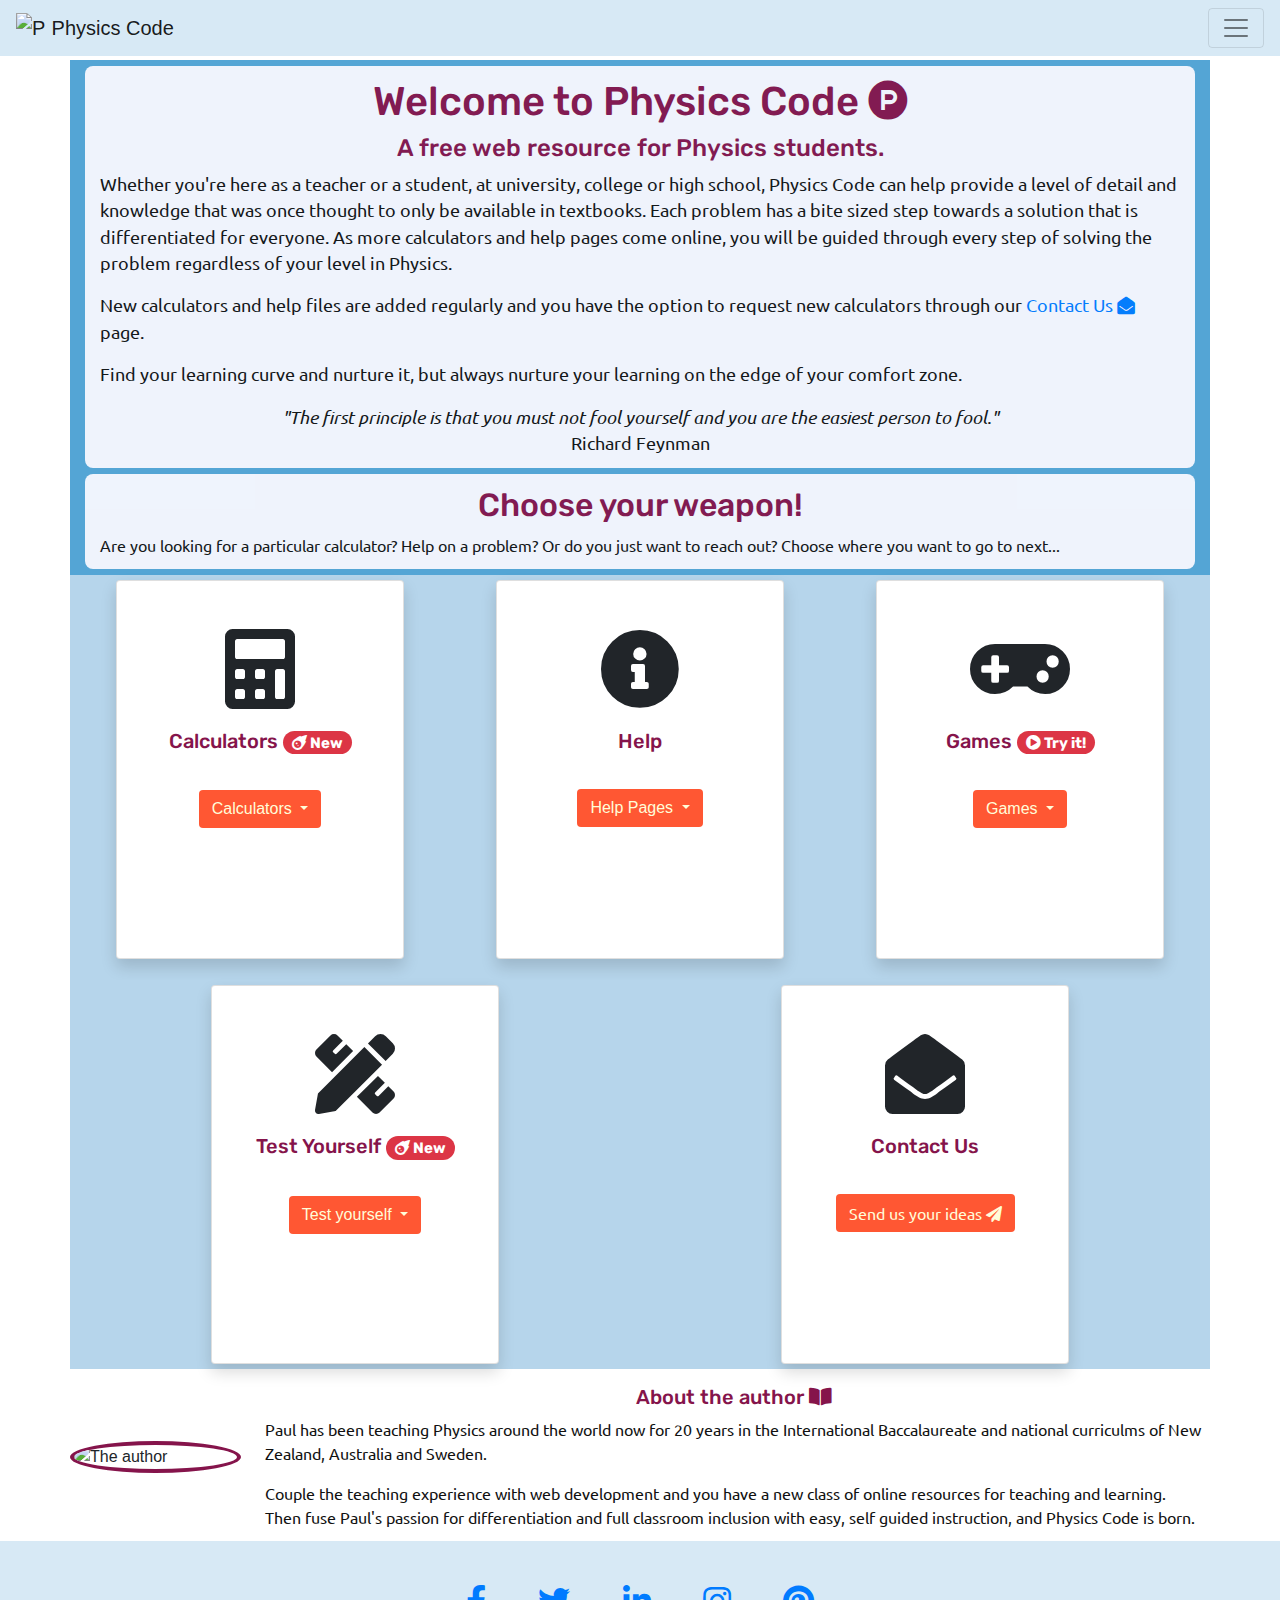
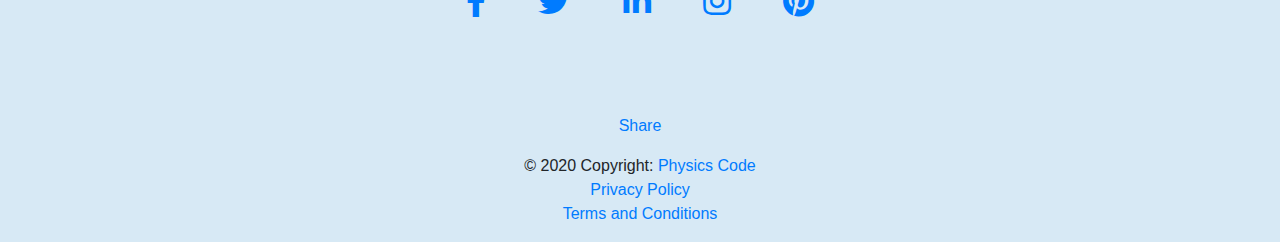
==== commit 7751feff: "Fix spelling errors for all h and p tags by using online spell checker" ====
--- a/index.html
+++ b/index.html
@@ -23,7 +23,7 @@
 <body>
   <header>
     <!-- Logo and text in Navbar-->
-    <nav class="navbar navbar-expand-lg navbar-light navbar-custom bg-info no-gutters">
+    <nav class="navbar navbar-expand-custom navbar-light navbar-custom bg-info no-gutters">
       <a class="navbar-brand" href="index.html">
         <img src="assets/images/logo-main.png" width="30" height="30" class="d-inline-block align-top" alt="Physics Code Logo" loading="lazy">
         Physics Code
@@ -138,7 +138,7 @@
         <div class="card shadow text-center">
           <i class="fas fa-gamepad fa-5x icon-center"></i>
           <div class="card-body">
-            <h5 class="card-title">Games <span class="badge badge-pill badge-danger"><i class="fas fa-play-circle"></i> Try it!</span></h5>
+            <h5 class="card-title">Games <a href="game.html"><span class="badge badge-pill badge-danger"><i class="fas fa-play-circle"></i> Try it!</span></a></h5>
             <br>
             <div class="dropdown show">
               <a class="btn dropdown--color dropdown-toggle" role="button" data-toggle="dropdown" aria-haspopup="true" aria-expanded="false">
@@ -278,10 +278,10 @@
   <script src="https://code.jquery.com/jquery-3.5.1.slim.min.js"></script>
   <script src="https://cdn.jsdelivr.net/npm/popper.js@1.16.1/dist/umd/popper.min.js"></script>
   <script src="https://stackpath.bootstrapcdn.com/bootstrap/4.5.2/js/bootstrap.min.js"></script>
+  <script src="assets/scripts/dependencies.js"></script>
   <div id="fb-root"></div>
   <script src="https://connect.facebook.net/en_GB/sdk.js#xfbml=1&version=v8.0&appId=335490644461179&autoLogAppEvents=1" nonce="jH6xsmAN"></script>
-  <script src="assets/scripts/dependencies.js"></script>
-
+  
 </body>
 
 </html>
--- a/assets/css/style.css
+++ b/assets/css/style.css
@@ -337,6 +337,11 @@
   background-color: #0074d9;
 }
 
+.no-click-span {
+    pointer-events: none !important;
+    opacity: 0.6;
+}
+
 /* footer */
 /* footer background color */
 .page-footer {
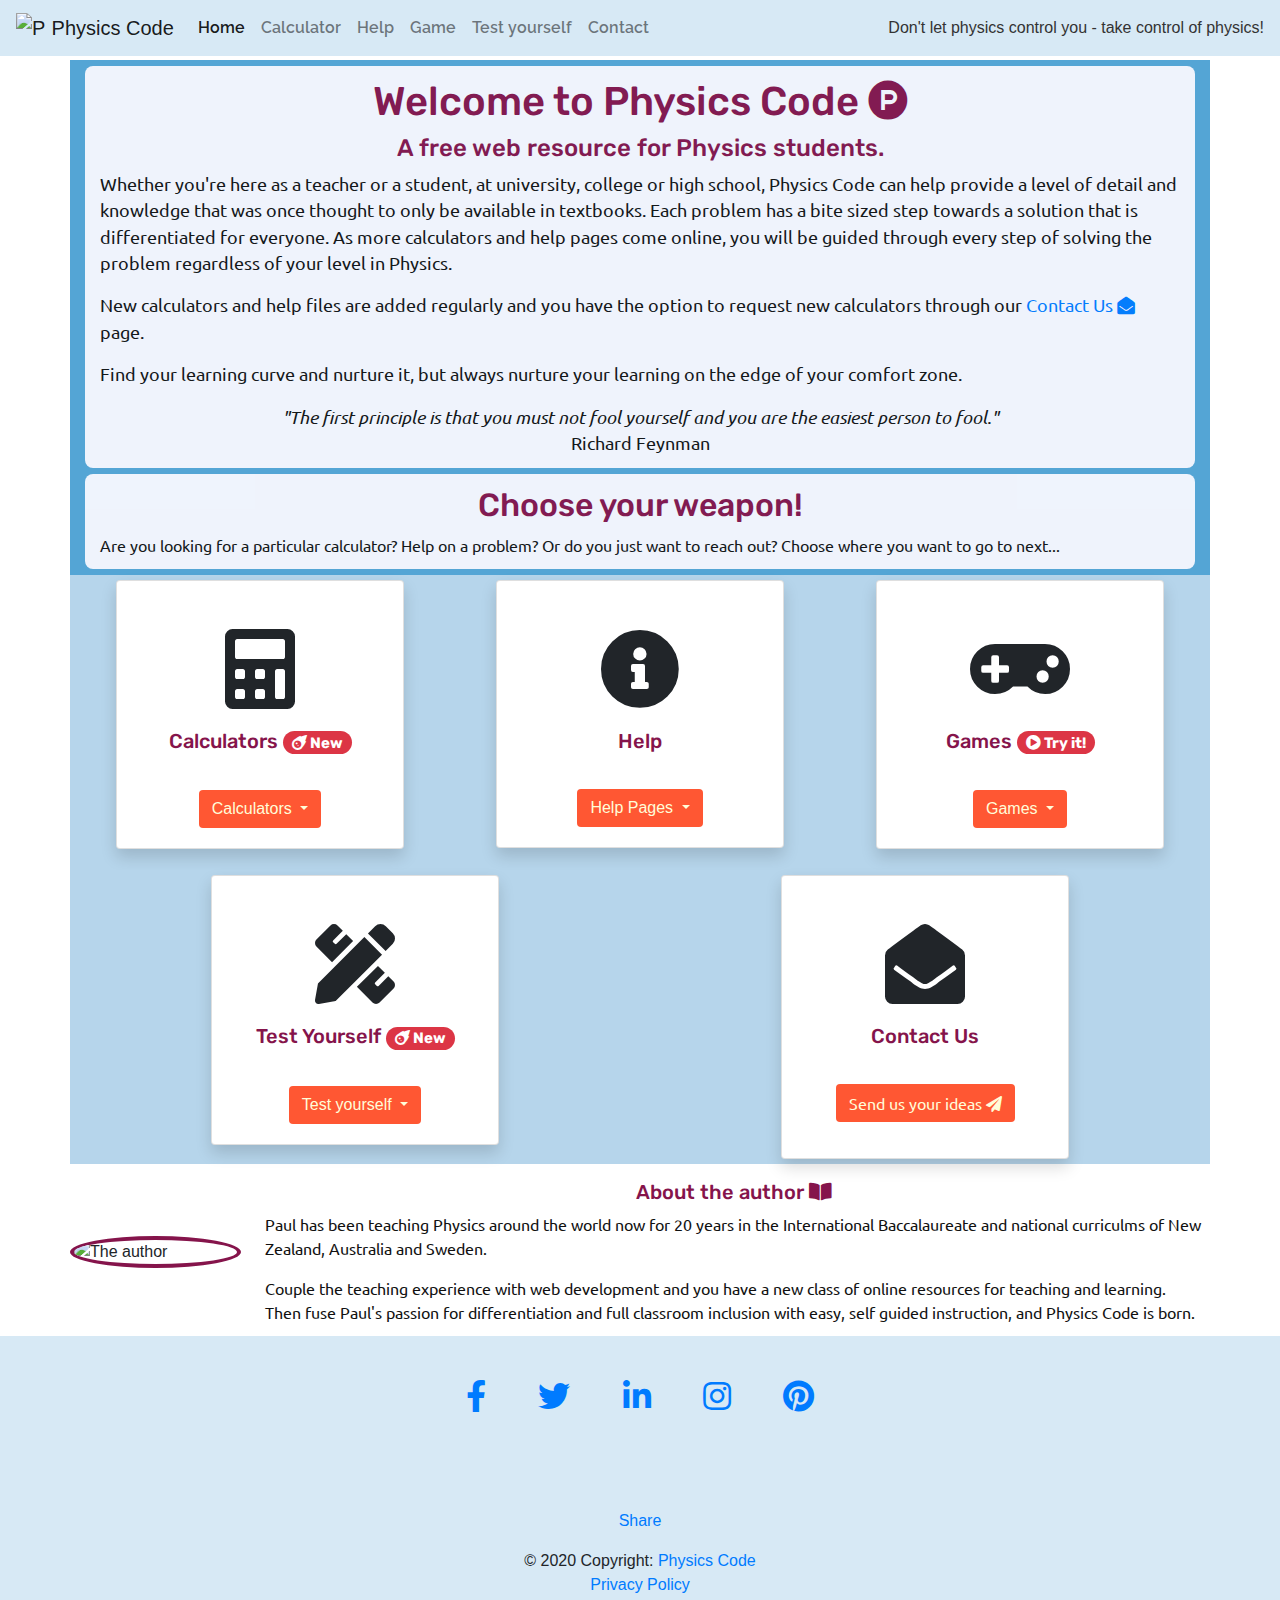
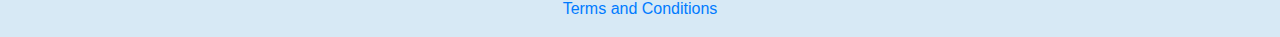
==== commit e0233fc0: "Fix navbar toggler on index page" ====
--- a/index.html
+++ b/index.html
@@ -28,7 +28,14 @@
         <img src="assets/images/logo-main.png" width="30" height="30" class="d-inline-block align-top" alt="Physics Code Logo" loading="lazy">
         Physics Code
       </a>
-      <button class="navbar-toggler" type="button" data-toggle="collapse" data-target="#navbarNav" aria-controls="navbarNav" aria-expanded="false" aria-label="Toggle navigation">
+       <button 
+      class="navbar-toggler" 
+      type="button" 
+      data-toggle="collapse" 
+      data-target="#navbarNav" 
+      aria-controls="navbarNav" 
+      aria-expanded="false" 
+      aria-label="Toggle navigation">
         <span class="navbar-toggler-icon"></span>
       </button>
       <div class="collapse navbar-collapse" id="navbarNav">
@@ -195,23 +202,24 @@
 
   <!-- About the author -->
   <section>
-<div class="container">
-<div class="row pb-3"></div>
-<div class="row pb-2">
-<div class="media">
-<!-- Author image appears on the left on medium and large devices -->
-  <img class="align-self-center author-img mr-3 img-fluid d-none d-md-none d-lg-block d-xl-block" src="assets/images/author-questions.png" alt="The author">
-  <div class="media-body">
-    <h5 class="mt-0">About the author <i class="fas fa-book-open"></i></h5>
-    <!-- Author image appears next to header on small devices -->
-    <img class="author-img center img-fluid d-xs-block d-sm-block d-md-block d-lg-none" src="assets/images/author-questions-small.jpg" alt="The author">
-    <p class="mx-2">Paul has been teaching Physics around the world now for 20 years in the International Baccalaureate and national curriculms of New Zealand, Australia and Sweden.</p>
-    <p class="mb-0 mx-2">Couple the teaching experience with web development and you have a new class of online resources for teaching and learning. Then fuse Paul's 
-    passion for differentiation and full classroom inclusion with easy, self guided instruction, and Physics Code is born.</p>
-  </div>
-</div>
-</div>
-</div>
+    <div class="container">
+      <div class="row pb-3"></div>
+      <div class="row pb-2">
+        <div class="media">
+          <!-- Author image appears on the left on medium and large devices -->
+          <img class="align-self-center author-img mr-3 img-fluid d-none d-md-none d-lg-block d-xl-block" src="assets/images/author-questions.png" alt="The author">
+          <div class="media-body">
+            <h5 class="mt-0">About the author <i class="fas fa-book-open"></i></h5>
+            <!-- Author image appears next to header on small devices -->
+            <img class="author-img center img-fluid d-xs-block d-sm-block d-md-block d-lg-none" src="assets/images/author-questions-small.jpg" alt="The author">
+            <p class="mx-2">Paul has been teaching Physics around the world now for 20 years in the International Baccalaureate and national 
+            curriculms of New Zealand, Australia and Sweden.</p>
+            <p class="mb-0 mx-2">Couple the teaching experience with web development and you have a new class of online resources for teaching and learning. Then fuse Paul's
+              passion for differentiation and full classroom inclusion with easy, self guided instruction, and Physics Code is born.</p>
+          </div>
+        </div>
+      </div>
+    </div>
 
   </section>
 
@@ -262,7 +270,8 @@
     <!-- Copyrightand Facebook Share -->
     <div class="container text-center">
       <div class="fb-share-button" data-href="https://pauld0051.github.io/physics-code/index.html" data-layout="button" data-size="large">
-        <a target="_blank" href="https://www.facebook.com/sharer/sharer.php?u=https%3A%2F%2Fpauld0051.github.io%2Fphysics-code%2Findex.html&amp;src=sdkpreparse" class="fb-xfbml-parse-ignore">Share</a></div>
+        <a target="_blank" href="https://www.facebook.com/sharer/sharer.php?u=https%3A%2F%2Fpauld0051.github.io%2Fphysics-code%2Findex.html&amp;src=sdkpreparse" 
+        class="fb-xfbml-parse-ignore">Share</a></div>
     </div>
 
     <div class="footer-copyright text-center py-3">© 2020 Copyright:
@@ -281,7 +290,7 @@
   <script src="assets/scripts/dependencies.js"></script>
   <div id="fb-root"></div>
   <script src="https://connect.facebook.net/en_GB/sdk.js#xfbml=1&version=v8.0&appId=335490644461179&autoLogAppEvents=1" nonce="jH6xsmAN"></script>
-  
+
 </body>
 
 </html>
--- a/assets/css/style.css
+++ b/assets/css/style.css
@@ -85,9 +85,30 @@
     color: #333 !important;
 }
 
+@media (min-width: 1100px){
+    .navbar-expand-custom {
+        flex-direction: row;
+        flex-wrap: nowrap;
+        justify-content: flex-start;
+    }
+    .navbar-expand-custom .navbar-nav {
+        flex-direction: row;
+    }
+    .navbar-expand-custom .navbar-nav .nav-link {
+        padding-right: 8px;
+        padding-left: 8px;
+    }
+    .navbar-expand-custom .navbar-collapse {
+        display: flex!important;
+    }
+    .navbar-expand-custom .navbar-toggler {
+        display: none;
+    }
+}
+
 /* sections */
 .head-text {
-  font-size: 1.1rem;
+  font-size: 17.6px;
 }
 
 .btn--padding {
@@ -146,8 +167,8 @@
   float: none;
   margin-top: 5px;
   margin-bottom: 5px;
-  width: 18rem;
-  height: 23.7rem;
+  width: 288px;
+  height: 379.px;
 }
 
 .card--extra-wide {
@@ -253,14 +274,14 @@
 }
 
 .reaction_time_text {
-  font-size: 1.8rem;
+  font-size: 28.8px;
   color: #0000ff;
   text-align: center;
   border: 5px solid #ffff00;
 }
 
 .best_score_text {
-  font-size: 1.4rem;
+  font-size: 22.4px;
   color: #36454f;
   text-align: center;
 }
@@ -314,12 +335,12 @@
 }
 
 .fa2x {
-    font-size: 1.1rem;
+    font-size: 17.6px;
 }
 
 .icon-center {
   text-align: center;
-  padding-top: 3rem;
+  padding-top: 48px;
 }
 
 /* location of the desktop, android and apple help buttons */
@@ -375,9 +396,9 @@
 
 /* $spacer amount */
 .mt-7 {
-  margin-top: 7rem !important;
+  margin-top: 112px !important;
 }
 
 .mb--1 {
-  margin-bottom: -0.7rem;
-}
+  margin-bottom: -11.2px;
+}
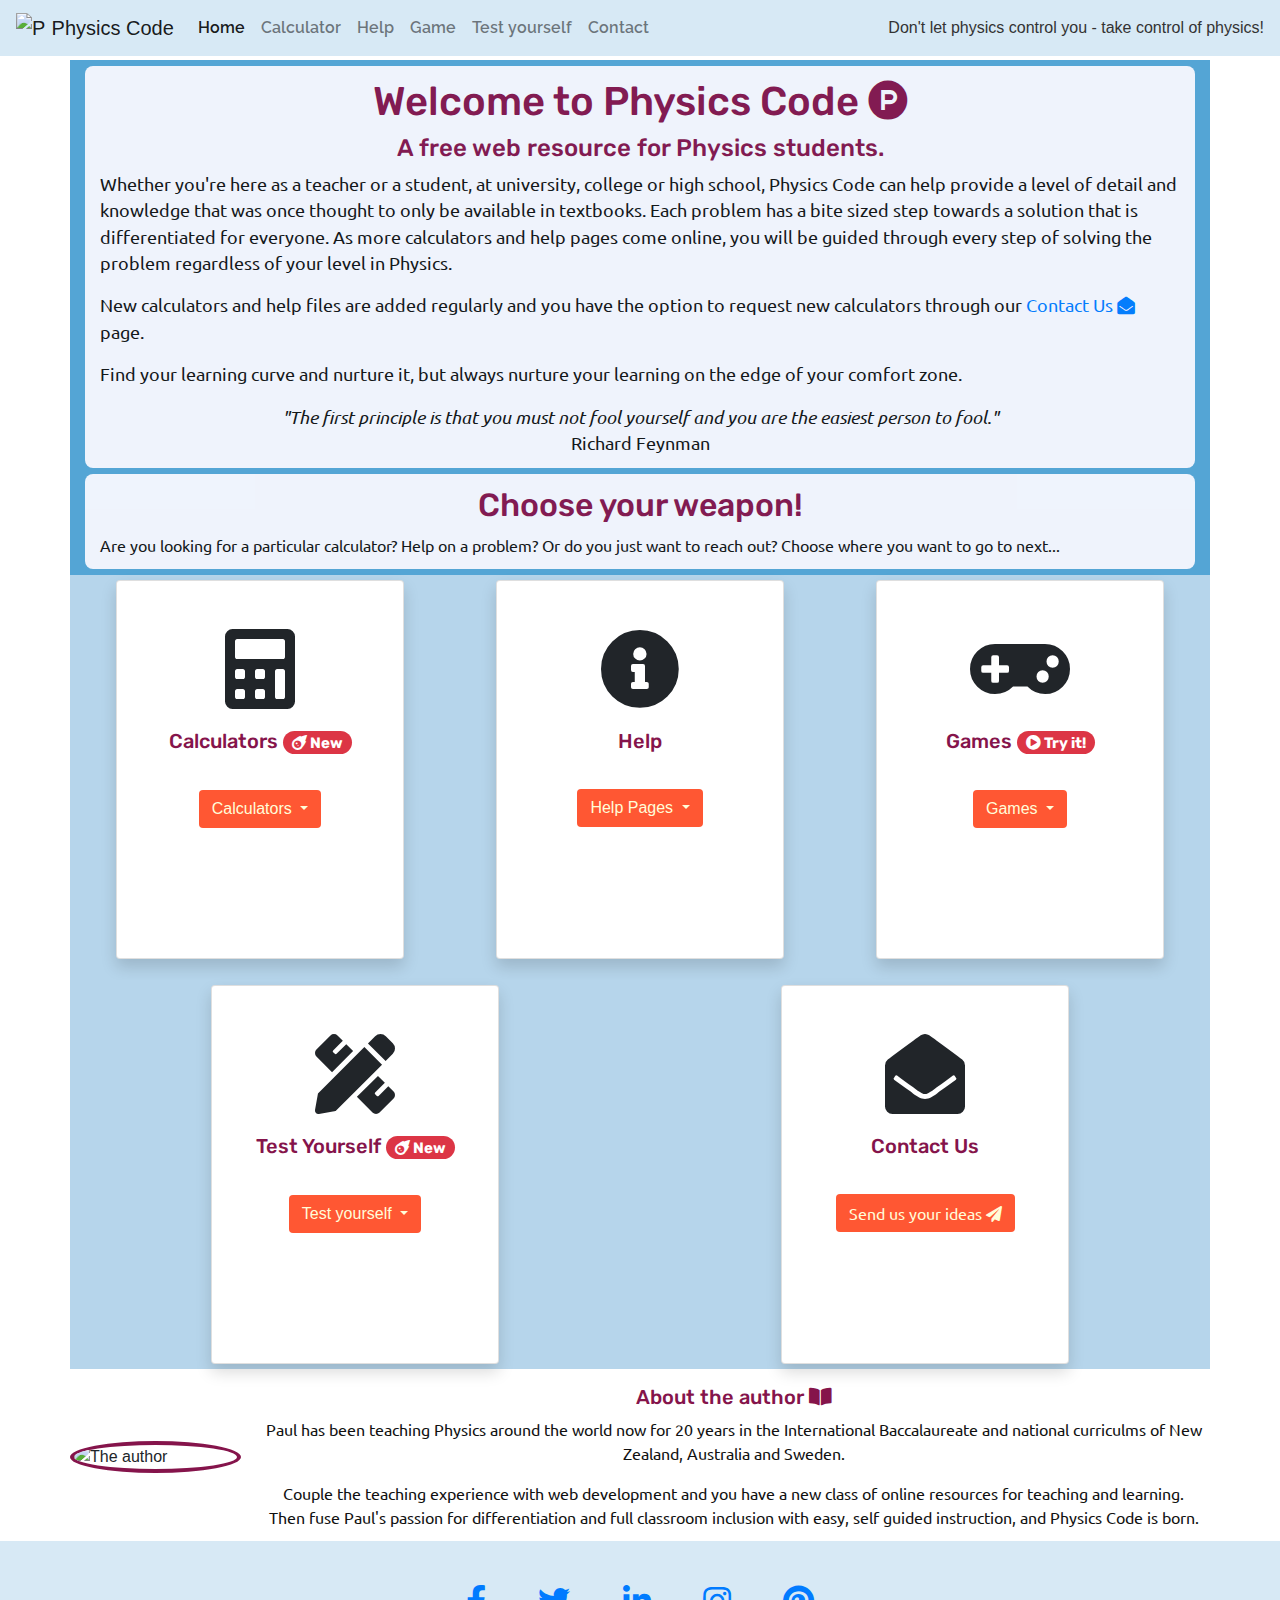
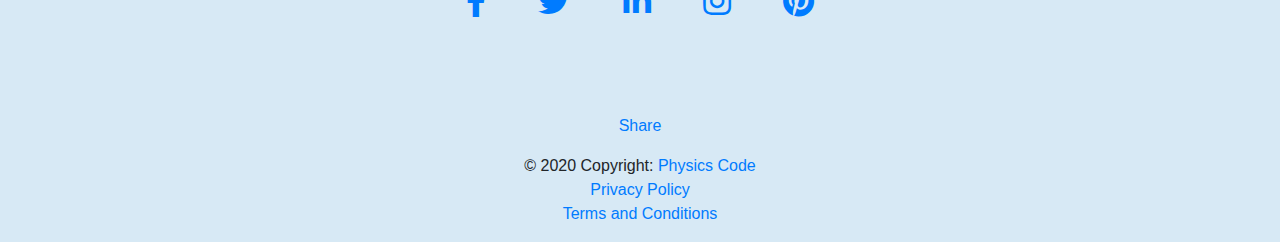
==== commit 7e3af0e2: "Fix popover to show if input value exceeds max on calculator.html" ====
--- a/index.html
+++ b/index.html
@@ -105,7 +105,7 @@
     <div class="row">
       <!-- Row One Calculators, Help and Games -->
       <div class="col-lg-4 content-div">
-        <div class="card shadow text-center">
+        <div class="card card-animate shadow text-center">
           <i class="fas fa-calculator fa-5x icon-center"></i>
           <div class="card-body">
             <h5 class="card-title">Calculators <span class="badge badge-pill badge-danger"><i class="fas fa-meteor"></i> New</span></h5>
@@ -123,7 +123,7 @@
         </div>
       </div>
       <div class="col-lg-4 content-div">
-        <div class="card shadow text-center">
+        <div class="card card-animate shadow text-center">
           <i class="fas fa-info-circle fa-5x icon-center"></i>
           <div class="card-body">
             <h5 class="card-title">Help</h5>
@@ -142,7 +142,7 @@
       </div>
 
       <div class="col-lg-4 content-div">
-        <div class="card shadow text-center">
+        <div class="card card-animate shadow text-center">
           <i class="fas fa-gamepad fa-5x icon-center"></i>
           <div class="card-body">
             <h5 class="card-title">Games <a href="game.html"><span class="badge badge-pill badge-danger"><i class="fas fa-play-circle"></i> Try it!</span></a></h5>
@@ -167,7 +167,7 @@
 
       <!-- Row two Test Yourself and Contact Us -->
       <div class="col-lg-6 content-div">
-        <div class="card shadow text-center">
+        <div class="card card-animate shadow text-center">
           <i class="fas fa-pencil-ruler fa-5x icon-center"></i>
           <div class="card-body">
             <h5 class="card-title">Test Yourself <span class="badge badge-pill badge-danger"><i class="fas fa-meteor"></i> New</span></h5>
@@ -186,7 +186,7 @@
       </div>
 
       <div class="col-lg-6 content-div">
-        <div class="card shadow text-center">
+        <div class="card card-animate shadow text-center">
           <i class="fas fa-envelope-open fa-5x icon-center"></i>
           <div class="card-body">
             <h5 class="card-title">Contact Us</h5>
@@ -207,14 +207,14 @@
       <div class="row pb-2">
         <div class="media">
           <!-- Author image appears on the left on medium and large devices -->
-          <img class="align-self-center author-img mr-3 img-fluid d-none d-md-none d-lg-block d-xl-block" src="assets/images/author-questions.png" alt="The author">
+          <img class="align-self-center author-img mr-3 img-fluid d-none d-md-none d-lg-block d-xl-block card-animate" src="assets/images/author-questions.png" alt="The author">
           <div class="media-body">
             <h5 class="mt-0">About the author <i class="fas fa-book-open"></i></h5>
             <!-- Author image appears next to header on small devices -->
-            <img class="author-img center img-fluid d-xs-block d-sm-block d-md-block d-lg-none" src="assets/images/author-questions-small.jpg" alt="The author">
-            <p class="mx-2">Paul has been teaching Physics around the world now for 20 years in the International Baccalaureate and national 
+            <img class="author-img center img-fluid d-xs-block d-sm-block d-md-block d-lg-none card-animate" src="assets/images/author-questions-small.jpg" alt="The author">
+            <p class="mx-2 text-center">Paul has been teaching Physics around the world now for 20 years in the International Baccalaureate and national 
             curriculms of New Zealand, Australia and Sweden.</p>
-            <p class="mb-0 mx-2">Couple the teaching experience with web development and you have a new class of online resources for teaching and learning. Then fuse Paul's
+            <p class="mb-0 mx-2 text-center">Couple the teaching experience with web development and you have a new class of online resources for teaching and learning. Then fuse Paul's
               passion for differentiation and full classroom inclusion with easy, self guided instruction, and Physics Code is born.</p>
           </div>
         </div>
--- a/assets/css/style.css
+++ b/assets/css/style.css
@@ -45,7 +45,7 @@
   background-color: #b6d5eb;
 }
 
-/* rounded button edges and colors */
+/* rounded button edges and standardised colors */
 .btn-rounded {
   border-radius: 25px;
 }
@@ -71,6 +71,21 @@
   height: auto;
 }
 
+/* Number input validation errors */
+input[type="number"] + div {
+    display: none;
+}
+input[type="number"]:valid {
+    background-color: #fbfaf5;
+}
+input[type="number"]:invalid {
+    background-color: #eac6c6;
+}
+input[type="number"]:invalid + div {
+    display: block;
+    color: #c66464; 
+}
+
 /* navbar */
 .nav-text {
   font-family: "Raleway", sans-serif;
@@ -85,6 +100,19 @@
     color: #333 !important;
 }
 
+/* Remove number input spinners Chrome, Safari, Edge, Opera - source https://www.w3schools.com/howto/howto_css_hide_arrow_number.asp */
+input::-webkit-outer-spin-button,
+input::-webkit-inner-spin-button {
+  -webkit-appearance: none;
+  margin: 0;
+}
+
+/* Remove number input spinners Firefox - source https://www.w3schools.com/howto/howto_css_hide_arrow_number.asp */
+input[type=number] {
+  -moz-appearance: textfield;
+}
+
+/* Due to the extra size of the navigation text on the right hand side of the navbar this CSS avoids text wrapping */
 @media (min-width: 1100px){
     .navbar-expand-custom {
         flex-direction: row;
@@ -106,7 +134,7 @@
     }
 }
 
-/* sections */
+/* sections - universal */
 .head-text {
   font-size: 17.6px;
 }
@@ -120,7 +148,18 @@
   text-decoration: underline;
 }
 
-/* Image on index.html */
+.card-animate {
+  margin: 10px 0;
+  transition: 0.3s;
+}
+
+.card-animate:hover {
+  -webkit-transform: scale(1.02);
+  -ms-transform: scale(1.02);
+  transform: scale(1.02);
+}
+
+/* Author image on index.html */
 .author-img {
     border-radius: 50%;
     width: 15% !important;
@@ -153,6 +192,7 @@
     border-color: #85144b; 
 }
 
+/* Calculator Page */
 /* Images displayed in cards on the calculator page */
 .card-img-top {
   max-height: 150px;
@@ -168,7 +208,7 @@
   margin-top: 5px;
   margin-bottom: 5px;
   width: 288px;
-  height: 379.px;
+  height: 379px;
 }
 
 .card--extra-wide {
@@ -183,17 +223,6 @@
 
 .heading-center {
   text-align: center;
-}
-
-/* remove spinners from number inputs https://www.codexworld.com/how-to/remove-arrows-spinner-from-number-input-css/ */
-input[type=number]::-webkit-inner-spin-button,
-input[type=number]::-webkit-outer-spin-button {
-  -webkit-appearance: none;
-  margin: 0;
-}
-
-input[type=number] {
-  -moz-appearance: textfield;
 }
 
 /* modal for calculation */
@@ -209,14 +238,34 @@
 .dz-icon {
   color: #ff0000;
   font-size: 22px;
-  
-}
+  position: absolute;
+  right: 7%;
+  top: 2%;
+  margin: 0;
+  line-height: 1.5;
+ }
 
 .oz-icon {
   color: #0000ff;
   font-size: 22px;
-  margin-left: auto;
-}
+  position: absolute;
+  right: 7%;
+  top: 2%;
+  margin: 0;
+  line-height: 1.5;
+ }
+#invalid-input1,
+#invalid-input2,
+#invalid-input3,
+#invalid-input4,
+#invalid-input5,
+#invalid-input6,
+#invalid-input7 {
+     font-size: 25px;
+     margin-left: 45%;
+     color: #ff0000;
+     text-shadow: 0 0 12.5px #ffff00;
+ }
 
 /* Help Page */
 /* Set card heights */
@@ -244,7 +293,17 @@
   width: auto;
 }
 
+.warning_box {
+    border: solid 2.25px #ff0000;
+    box-shadow: 1px 1px 4px 2px rgba(255,0,0,0.34); 
+}
+
 /* Reaction Time Game */
+.game-card {
+    width: auto;
+    height: 375px;
+}
+
 .icon_hide_greenLight {
   display: none;
 }
@@ -394,7 +453,7 @@
   text-align: center;
 }
 
-/* $spacer amount */
+/* $spacer amount extras not Bootstrap standard */
 .mt-7 {
   margin-top: 112px !important;
 }
